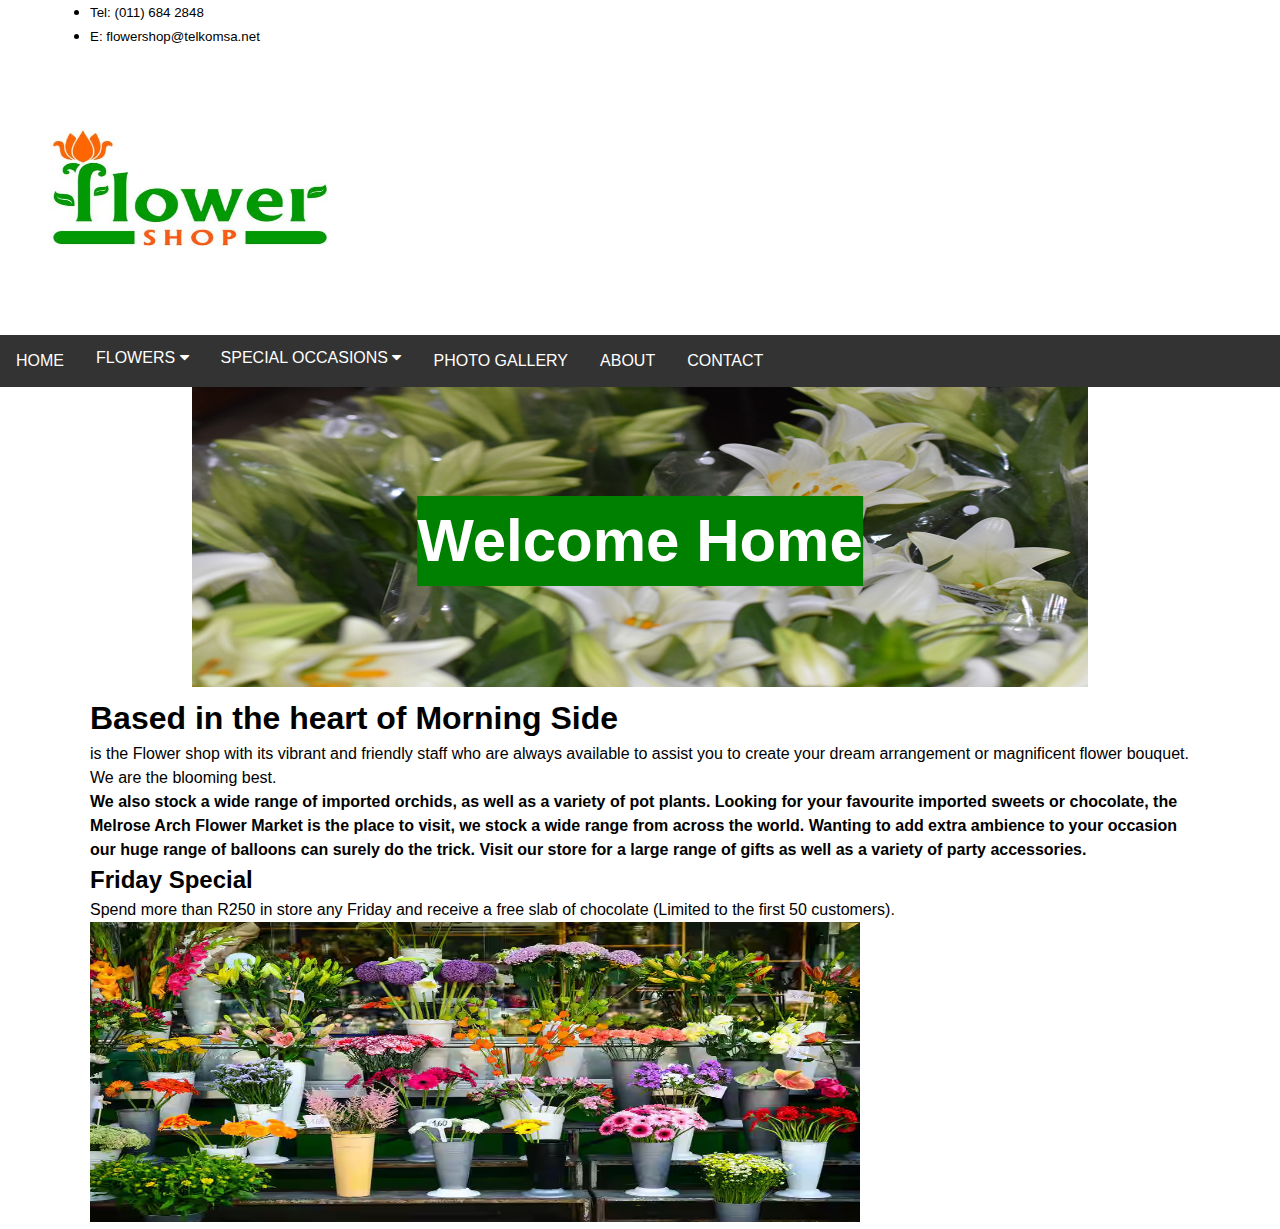
==== index.html @ 8d2763db "first commit" ====
<!DOCTYPE html>
<html lang="en">
<head>
    <meta charset="UTF-8">
    <meta name="viewport" content="width=device-width, initial-scale=1.0">

    <link rel="stylesheet" href="https://cdnjs.cloudflare.com/ajax/libs/font-awesome/4.7.0/css/font-awesome.min.css">

    <link rel="stylesheet" href="style.css">
    
    <title>Flower Shop</title>

</head>



<body>

        <div class="contactbar">
            <div class="container">
               <ul class="Contactinfo">
                    <li>
                        <small>Tel: (011) 684 2848</small>
                    </li>
                    <li>
                        <small>E: flowershop@telkomsa.net</small>
                    </li>
               </ul>

            </div>
        </div>


        <div class="logobar">
            <div class="logoContainer">

                  <img class="logo"   src="flower.jpg" alt="Flower shop logo">
            </div>
        </div>

        <!--Navigation bar menu-->
      <!--
        <nav class="backgroundContainer">

               <div class="navbarContainer">
                      <a href="#home">HOME</a>
                      <a href="#news">FLOWERS</a>
                      <a href="#contact">SPECIAL OCCASIONS</a>
                      <a href="#home">PHOTO GALLERY</a>
                      <a href="#news">ABOUT</a>
                      <a href="#contact">CONTACT</a>
               </div>
        </nav>
    -->

        <nav class="backgroundContainer">

            <div class="navbar">
                   <a href="#home">HOME</a>
                   <div class="dropdown">
                    <button class="dropbtn">FLOWERS 
                      <i class="fa fa-caret-down"></i>
                    </button>
                    <div class="dropdown-content">
                      <a href="#">Bunches</a>
                      <a href="#">Custom flowers</a>
                      <a href="#">Vase arrangements</a>
                    </div>
                  </div> 
                  <div class="dropdown">
                    <button class="dropbtn">SPECIAL OCCASIONS 
                      <i class="fa fa-caret-down"></i>
                    </button>
                    <div class="dropdown-content">
                      <a href="#">Anniversay</a>
                      <a href="#">Birthday</a>
                      <a href="#">Mothers day</a>
                      <a href="#">Valentines day</a>
                    </div>
                  </div> 
                   <a href="#home">PHOTO GALLERY</a>
                   <a href="#news">ABOUT</a>
                   <a href="#contact">CONTACT</a>
            </div>
        </nav>


        <div class="imageContainer">

            <img class="flowers"   src="fresh-flowers.jpg" alt="Flower image">
            <div class="centered">Welcome Home</div>

        </div>

        <div class="textcontainer">
            <div class="container">
                   <h1>Based in the heart of Morning Side</h1>
                   <p>is the Flower shop with its vibrant and friendly staff who are always available to assist you
                     to create your dream arrangement or magnificent flower bouquet. We are the blooming best.</p>

                    <b>We also stock a wide range of imported orchids, as well as a variety of pot plants. Looking for your favourite 
                        imported sweets or chocolate, the Melrose Arch Flower Market is the place to visit, we stock a wide range from 
                        across the world. Wanting to add extra ambience to your occasion our huge range of balloons can surely do the 
                        trick. Visit our store for a large range of gifts as well as a variety of party accessories.</b>

            </div>


        </div>

        <div class="specialContainer">

            <div class="container">
                 
                <div class="specialANDvidContainer">
                          <div>
                                     <h2>Friday Special</h2>
                                     <p>Spend more than R250 in store any Friday and receive a free 
                                        slab of chocolate (Limited to the first 50 customers).</p>
                          </div>

                          <div>
                            <!--video-->
                          </div>
                </div>
                <div>
                           <!--image-->
                           <img class="flowers"   src="flowwer.avif" alt="Flower image">
                </div>

            </div>


        </div>


</body>

</html>
---- style.css ----
*{

    box-sizing: border-box;
    margin: 0;
    padding: 0;
}

body {
    font-family: Arial, Helvetica, sans-serif;
    font-size: 16px;
    line-height: 1.5;
    color: black;
    background: white
  }

.logo
{
    height: 280px;
    width: 380px;
}

/* Container holding the image and the text */
.imageContainer {
    position: relative;
    text-align: center;
    color: white;
  }

  /* Centered text */
.centered {
    position: absolute;
    top: 50%;
    left: 50%;
    transform: translate(-50%, -50%);
    font-weight: bolder;
    font-size: 60px;
    background: green;
  }

  .flowers{
    width: 70%;
    height: 300px;
  }




 
  
  .navbar {
    overflow: hidden;
    background-color: #333;
  }
  
  .navbar a {
    float: left;
    font-size: 16px;
    color: white;
    text-align: center;
    padding: 14px 16px;
    text-decoration: none;
  }
  
  .dropdown {
    float: left;
    overflow: hidden;
  }
  
  .dropdown .dropbtn {
    font-size: 16px;  
    border: none;
    outline: none;
    color: white;
    padding: 14px 16px;
    background-color: inherit;
    font-family: inherit;
    margin: 0;
  }
  
  .navbar a:hover, .dropdown:hover .dropbtn {
    background-color: red;
  }
  
  .dropdown-content {
    display: none;
    position: absolute;
    background-color: #f9f9f9;
    min-width: 160px;
    box-shadow: 0px 8px 16px 0px rgba(0,0,0,0.2);
    z-index: 1;
  }
  
  .dropdown-content a {
    float: none;
    color: black;
    padding: 12px 16px;
    text-decoration: none;
    display: block;
    text-align: left;
  }
  
  .dropdown-content a:hover {
    background-color: #ddd;
  }
  
  .dropdown:hover .dropdown-content {
    display: block;
  }

  .container {

    max-width: 1100px;
    margin: 0 auto;
  }
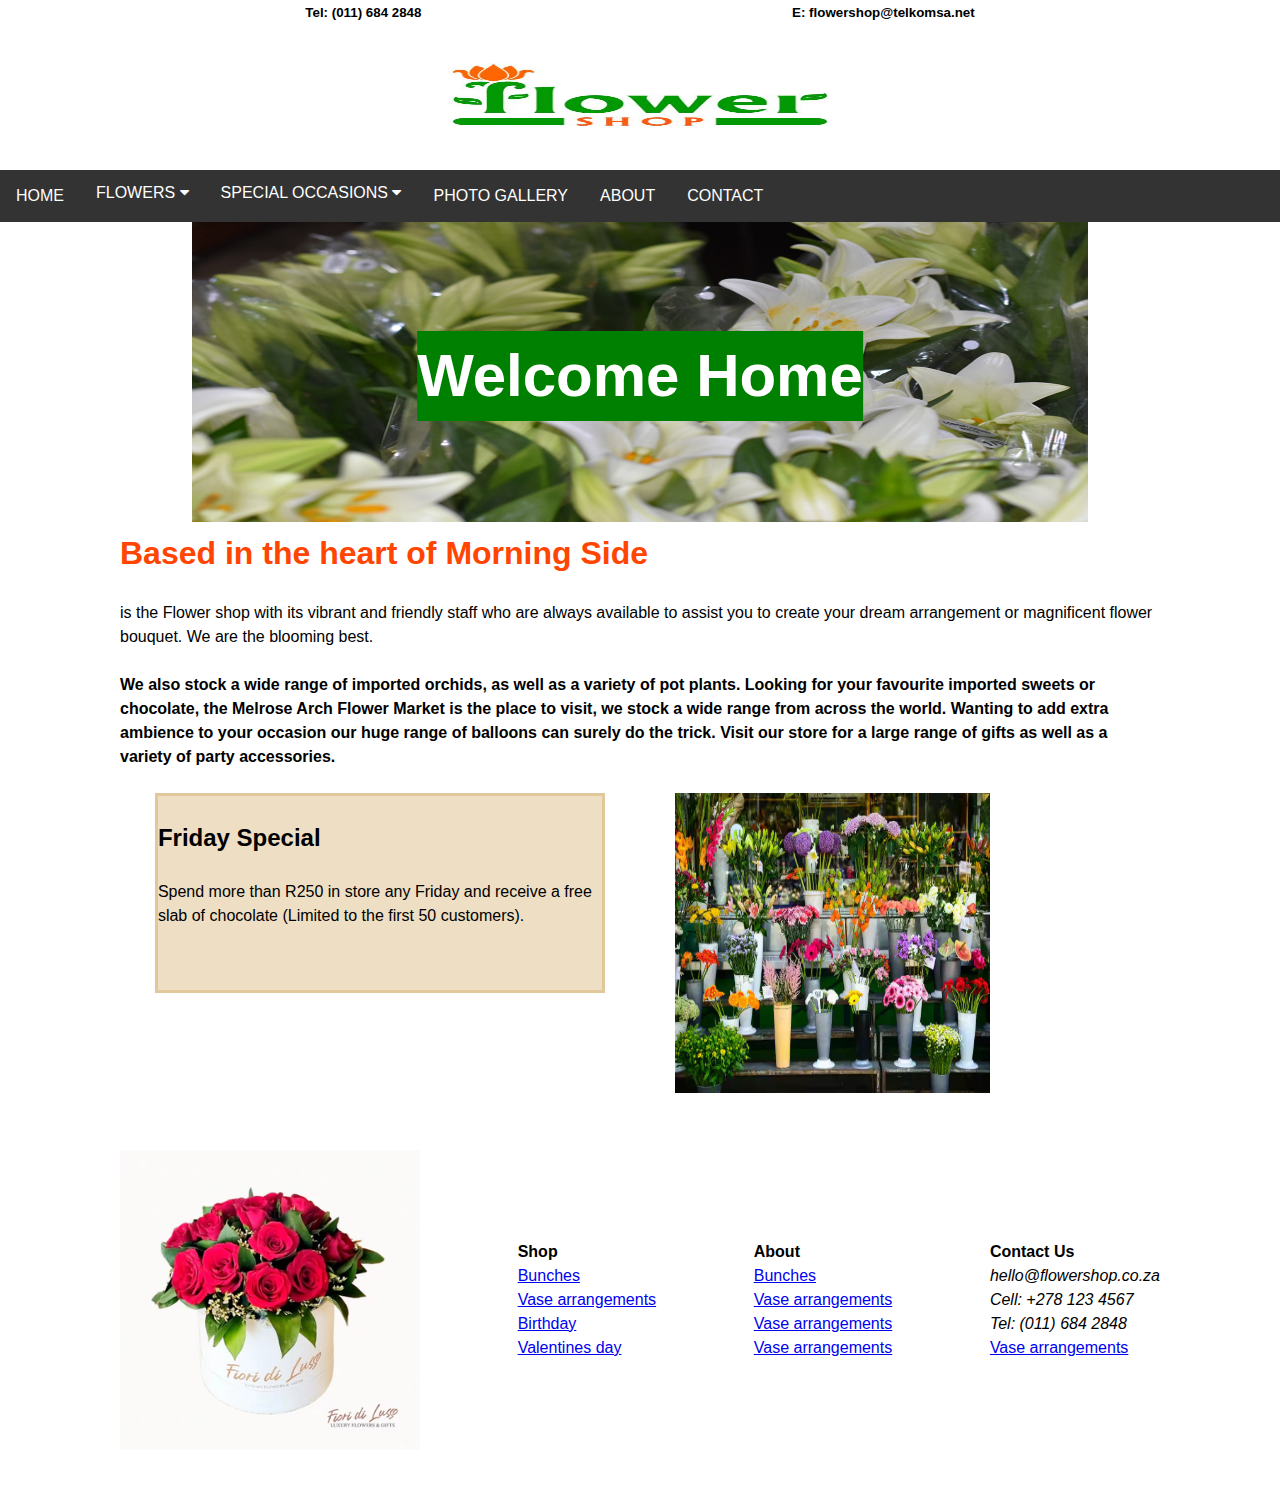
==== commit 74964123: "second commit" ====
--- a/index.html
+++ b/index.html
@@ -32,26 +32,15 @@
 
 
         <div class="logobar">
-            <div class="logoContainer">
+           
+              <div class="container">
 
-                  <img class="logo"   src="flower.jpg" alt="Flower shop logo">
-            </div>
+                    <img class="logo"   src="flower.jpg" alt="Flower shop logo">
+              </div>
+           
         </div>
 
-        <!--Navigation bar menu-->
-      <!--
-        <nav class="backgroundContainer">
-
-               <div class="navbarContainer">
-                      <a href="#home">HOME</a>
-                      <a href="#news">FLOWERS</a>
-                      <a href="#contact">SPECIAL OCCASIONS</a>
-                      <a href="#home">PHOTO GALLERY</a>
-                      <a href="#news">ABOUT</a>
-                      <a href="#contact">CONTACT</a>
-               </div>
-        </nav>
-    -->
+       
 
         <nav class="backgroundContainer">
 
@@ -62,9 +51,9 @@
                       <i class="fa fa-caret-down"></i>
                     </button>
                     <div class="dropdown-content">
-                      <a href="#">Bunches</a>
-                      <a href="#">Custom flowers</a>
-                      <a href="#">Vase arrangements</a>
+                      <a href="bunches.html">Bunches</a>
+                      <a href="custom.html">Custom flowers</a>
+                      <a href="vase.html">Vase arrangements</a>
                     </div>
                   </div> 
                   <div class="dropdown">
@@ -72,10 +61,10 @@
                       <i class="fa fa-caret-down"></i>
                     </button>
                     <div class="dropdown-content">
-                      <a href="#">Anniversay</a>
-                      <a href="#">Birthday</a>
-                      <a href="#">Mothers day</a>
-                      <a href="#">Valentines day</a>
+                      <a href="anniversary.html">Anniversary</a>
+                      <a href="birthday.html">Birthday</a>
+                      <a href="mothers day.html">Mothers day</a>
+                      <a href="valentines day.html">Valentines day</a>
                     </div>
                   </div> 
                    <a href="#home">PHOTO GALLERY</a>
@@ -94,35 +83,34 @@
 
         <div class="textcontainer">
             <div class="container">
-                   <h1>Based in the heart of Morning Side</h1>
+                   <h1 style="color: orangered;">Based in the heart of Morning Side</h1>
+                   <br>
                    <p>is the Flower shop with its vibrant and friendly staff who are always available to assist you
                      to create your dream arrangement or magnificent flower bouquet. We are the blooming best.</p>
-
+                    <br>
                     <b>We also stock a wide range of imported orchids, as well as a variety of pot plants. Looking for your favourite 
                         imported sweets or chocolate, the Melrose Arch Flower Market is the place to visit, we stock a wide range from 
                         across the world. Wanting to add extra ambience to your occasion our huge range of balloons can surely do the 
                         trick. Visit our store for a large range of gifts as well as a variety of party accessories.</b>
-
+          
             </div>
-
+<br>
 
         </div>
 
-        <div class="specialContainer">
+        
 
             <div class="container">
                  
-                <div class="specialANDvidContainer">
-                          <div>
+                <div class="Parentcontainer">
+                          <div style="width: 450px; border-style: solid; border-color: rgb(224, 200, 155);background-color: rgb(238, 222, 195); height: 200px;" >
+                            <br>
                                      <h2>Friday Special</h2>
+                                     <br>
                                      <p>Spend more than R250 in store any Friday and receive a free 
                                         slab of chocolate (Limited to the first 50 customers).</p>
                           </div>
 
-                          <div>
-                            <!--video-->
-                          </div>
-                </div>
                 <div>
                            <!--image-->
                            <img class="flowers"   src="flowwer.avif" alt="Flower image">
@@ -131,7 +119,42 @@
             </div>
 
 
-        </div>
+      
+     <footer class="footer">
+
+         <div class="footerContainer">
+
+              <img src="footerflower.webp" alt="flower image" style="height: 300px; width: 300px;">
+
+              <div class="foot">
+                <b>Shop</b>
+                <a href="bunches.html">Bunches</a>
+                <a href="bunches.html">Vase arrangements</a>
+                <a href="bunches.html">Birthday</a>
+                <a href="bunches.html">Valentines day</a>
+
+              </div>
+
+              <div class="foot">
+                <b>About</b>
+                <a href="bunches.html">Bunches</a>
+                <a href="bunches.html">Vase arrangements</a>
+                <a href="bunches.html">Vase arrangements</a>
+                <a href="bunches.html">Vase arrangements</a>
+              </div>
+
+              <div class="foot">
+                <b>Contact Us</b>
+                <i>hello@flowershop.co.za</i>
+                <i>Cell: +278 123 4567</i>
+                <i>Tel: (011) 684 2848</i>
+                <a href="bunches.html">Vase arrangements</a>
+
+              </div>
+
+         </div>
+
+    </footer>       
 
 
 </body>
--- a/style.css
+++ b/style.css
@@ -19,6 +19,7 @@
 {
     height: 280px;
     width: 380px;
+    
 }
 
 /* Container holding the image and the text */
@@ -113,4 +114,68 @@
 
     max-width: 1100px;
     margin: 0 auto;
+    padding: 0 30px;
+  }
+
+  .Contactinfo
+  {
+     background: white;
+     color: black;
+     height: 60px;
+
+     list-style-type: none;
+     display: flex;
+
+     font-weight: bold;
+     
+     justify-content:space-around
+  }
+
+  .Parentcontainer
+  {
+    display: flex;
+    justify-content:space-around
+    
+  }
+
+
+
+  .logo {
+    display: block;
+    margin-left: auto;
+    margin-right: auto;
+    width: 50%;
+    height: 150px;
+  }
+
+  .contactbar
+  {
+    height: 20px;
+  }
+
+  .flowersss
+  {
+    width: 200px;
+    height: 180px;
+  }
+
+  .flexContainerOne
+  {
+    display: flex;
+    justify-content:space-evenly;
+  }
+
+  .footerContainer
+  {
+    display: flex;
+    justify-content:space-between;
+    align-items: center;
+    height: 400px;
+  }
+
+  .foot
+  {
+      display: flex;
+      flex-direction: column;
+
   }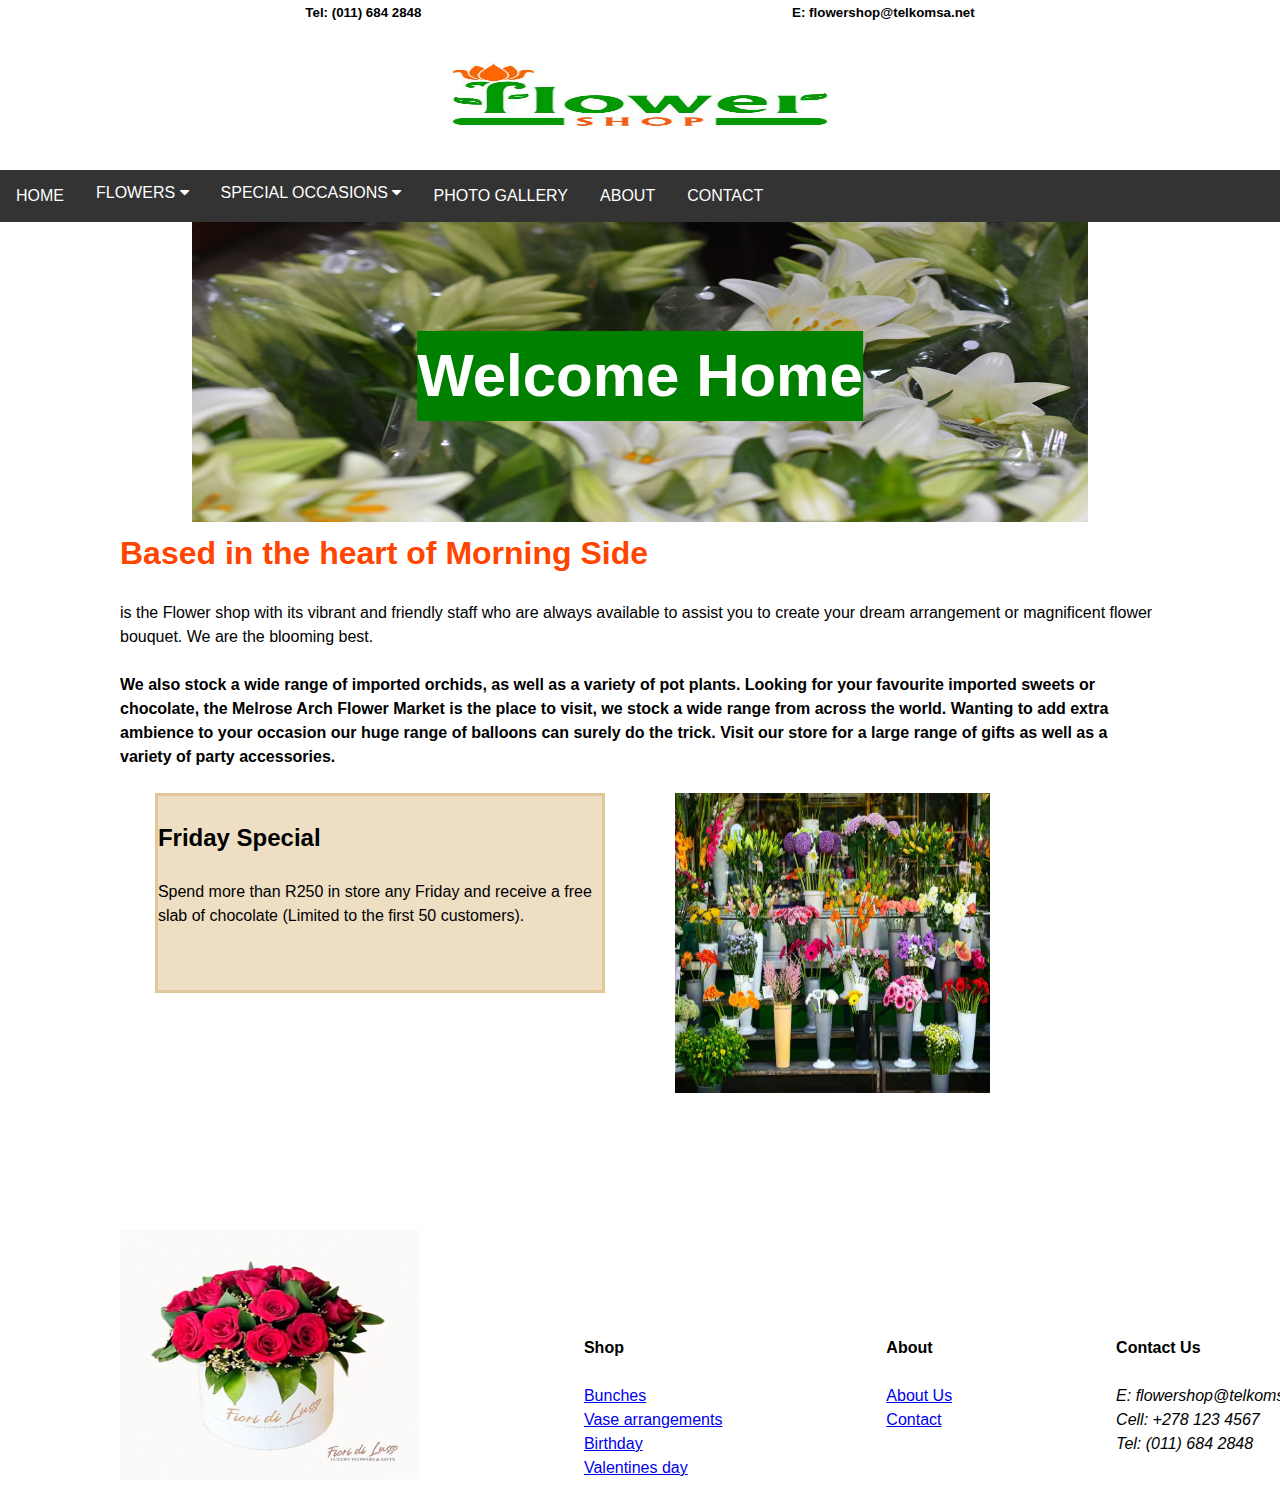
==== commit b7332ed8: "Commit number 3" ====
--- a/index.html
+++ b/index.html
@@ -68,8 +68,8 @@
                     </div>
                   </div> 
                    <a href="#home">PHOTO GALLERY</a>
-                   <a href="#news">ABOUT</a>
-                   <a href="#contact">CONTACT</a>
+                   <a href="about.html">ABOUT</a>
+                   <a href="contact.html">CONTACT</a>
             </div>
         </nav>
 
@@ -124,31 +124,34 @@
 
          <div class="footerContainer">
 
-              <img src="footerflower.webp" alt="flower image" style="height: 300px; width: 300px;">
+              <img src="footerflower.webp" alt="flower image" style="height: 250px; width: 300px;">
 
               <div class="foot">
                 <b>Shop</b>
+                <br>
                 <a href="bunches.html">Bunches</a>
-                <a href="bunches.html">Vase arrangements</a>
-                <a href="bunches.html">Birthday</a>
-                <a href="bunches.html">Valentines day</a>
+                <a href="vase.html">Vase arrangements</a>
+                <a href="birthday.html">Birthday</a>
+                <a href="valentines day.html">Valentines day</a>
 
               </div>
 
               <div class="foot">
                 <b>About</b>
-                <a href="bunches.html">Bunches</a>
-                <a href="bunches.html">Vase arrangements</a>
-                <a href="bunches.html">Vase arrangements</a>
-                <a href="bunches.html">Vase arrangements</a>
+                <br>
+                <a href="about.html">About Us</a>
+                <a href="contact.html">Contact</a>
+                <br>
+                <br>
               </div>
 
               <div class="foot">
                 <b>Contact Us</b>
-                <i>hello@flowershop.co.za</i>
+                <br>
+                <i>E: flowershop@telkomsa.net</i>
                 <i>Cell: +278 123 4567</i>
                 <i>Tel: (011) 684 2848</i>
-                <a href="bunches.html">Vase arrangements</a>
+                <br>
 
               </div>
 
--- a/style.css
+++ b/style.css
@@ -1,181 +1,198 @@
-
-
 *{
 
-    box-sizing: border-box;
-    margin: 0;
-    padding: 0;
+  box-sizing: border-box;
+  margin: 0;
+  padding: 0;
 }
 
 body {
-    font-family: Arial, Helvetica, sans-serif;
-    font-size: 16px;
-    line-height: 1.5;
-    color: black;
-    background: white
-  }
+  font-family: Arial, Helvetica, sans-serif;
+  font-size: 16px;
+  line-height: 1.5;
+  color: black;
+  background: white
+}
 
 .logo
 {
-    height: 280px;
-    width: 380px;
-    
+  height: 280px;
+  width: 380px;
+  
 }
 
 /* Container holding the image and the text */
 .imageContainer {
-    position: relative;
-    text-align: center;
-    color: white;
-  }
+  position: relative;
+  text-align: center;
+  color: white;
+}
 
-  /* Centered text */
+/* Centered text */
 .centered {
-    position: absolute;
-    top: 50%;
-    left: 50%;
-    transform: translate(-50%, -50%);
-    font-weight: bolder;
-    font-size: 60px;
-    background: green;
-  }
+  position: absolute;
+  top: 50%;
+  left: 50%;
+  transform: translate(-50%, -50%);
+  font-weight: bolder;
+  font-size: 60px;
+  background: green;
+}
 
-  .flowers{
-    width: 70%;
-    height: 300px;
-  }
+.flowers{
+  width: 70%;
+  height: 300px;
+}
 
 
 
 
- 
+
+
+.navbar {
+  overflow: hidden;
+  background-color: #333;
+}
+
+.navbar a {
+  float: left;
+  font-size: 16px;
+  color: white;
+  text-align: center;
+  padding: 14px 16px;
+  text-decoration: none;
+}
+
+.dropdown {
+  float: left;
+  overflow: hidden;
+}
+
+.dropdown .dropbtn {
+  font-size: 16px;  
+  border: none;
+  outline: none;
+  color: white;
+  padding: 14px 16px;
+  background-color: inherit;
+  font-family: inherit;
+  margin: 0;
+}
+
+.navbar a:hover, .dropdown:hover .dropbtn {
+  background-color: red;
+}
+
+.dropdown-content {
+  display: none;
+  position: absolute;
+  background-color: #f9f9f9;
+  min-width: 160px;
+  box-shadow: 0px 8px 16px 0px rgba(0,0,0,0.2);
+  z-index: 1;
+}
+
+.dropdown-content a {
+  float: none;
+  color: black;
+  padding: 12px 16px;
+  text-decoration: none;
+  display: block;
+  text-align: left;
+}
+
+.dropdown-content a:hover {
+  background-color: #ddd;
+}
+
+.dropdown:hover .dropdown-content {
+  display: block;
+}
+
+.container {
+
+  max-width: 1100px;
+  margin: 0 auto;
+  padding: 0 30px;
+}
+
+.Contactinfo
+{
+   background: white;
+   color: black;
+   height: 60px;
+
+   list-style-type: none;
+   display: flex;
+
+   font-weight: bold;
+   
+   justify-content:space-around
+}
+
+.Parentcontainer
+{
+  display: flex;
+  justify-content:space-around
   
-  .navbar {
-    overflow: hidden;
-    background-color: #333;
-  }
-  
-  .navbar a {
-    float: left;
-    font-size: 16px;
-    color: white;
-    text-align: center;
-    padding: 14px 16px;
-    text-decoration: none;
-  }
-  
-  .dropdown {
-    float: left;
-    overflow: hidden;
-  }
-  
-  .dropdown .dropbtn {
-    font-size: 16px;  
-    border: none;
-    outline: none;
-    color: white;
-    padding: 14px 16px;
-    background-color: inherit;
-    font-family: inherit;
-    margin: 0;
-  }
-  
-  .navbar a:hover, .dropdown:hover .dropbtn {
-    background-color: red;
-  }
-  
-  .dropdown-content {
-    display: none;
-    position: absolute;
-    background-color: #f9f9f9;
-    min-width: 160px;
-    box-shadow: 0px 8px 16px 0px rgba(0,0,0,0.2);
-    z-index: 1;
-  }
-  
-  .dropdown-content a {
-    float: none;
-    color: black;
-    padding: 12px 16px;
-    text-decoration: none;
-    display: block;
-    text-align: left;
-  }
-  
-  .dropdown-content a:hover {
-    background-color: #ddd;
-  }
-  
-  .dropdown:hover .dropdown-content {
-    display: block;
-  }
-
-  .container {
-
-    max-width: 1100px;
-    margin: 0 auto;
-    padding: 0 30px;
-  }
-
-  .Contactinfo
-  {
-     background: white;
-     color: black;
-     height: 60px;
-
-     list-style-type: none;
-     display: flex;
-
-     font-weight: bold;
-     
-     justify-content:space-around
-  }
-
-  .Parentcontainer
-  {
-    display: flex;
-    justify-content:space-around
-    
-  }
+}
 
 
 
-  .logo {
-    display: block;
-    margin-left: auto;
-    margin-right: auto;
-    width: 50%;
-    height: 150px;
-  }
+.logo {
+  display: block;
+  margin-left: auto;
+  margin-right: auto;
+  width: 50%;
+  height: 150px;
+}
 
-  .contactbar
-  {
-    height: 20px;
-  }
+.contactbar
+{
+  height: 20px;
+}
 
-  .flowersss
-  {
-    width: 200px;
-    height: 180px;
-  }
+.flowersss
+{
+  width: 200px;
+  height: 180px;
+}
 
-  .flexContainerOne
-  {
+.flexContainerOne
+{
+  display: flex;
+  justify-content:space-evenly;
+}
+
+.footerContainer
+{
+  display: flex;
+  justify-content:space-between;
+  align-items:end;
+  height: 400px;
+  width: 1200px;
+  padding-bottom: 20px;
+  
+}
+
+.foot
+{
     display: flex;
-    justify-content:space-evenly;
-  }
+    flex-direction: column;
 
-  .footerContainer
-  {
-    display: flex;
-    justify-content:space-between;
-    align-items: center;
-    height: 400px;
-  }
-
-  .foot
-  {
-      display: flex;
-      flex-direction: column;
-
-  }+}
+=======
+.box {
+width: 200px;
+height: 20px;
+border: 1px solid black;
+padding: 10px;
+margin: 20px;
+}
+.box2 {
+width: 200px;
+height: 100px;
+border: 1px solid black;
+padding: 10px;
+margin: 20px;
+}
+>>>>>>> 062db97febc96e71f1fc36bf9cb06b122ccfdc29
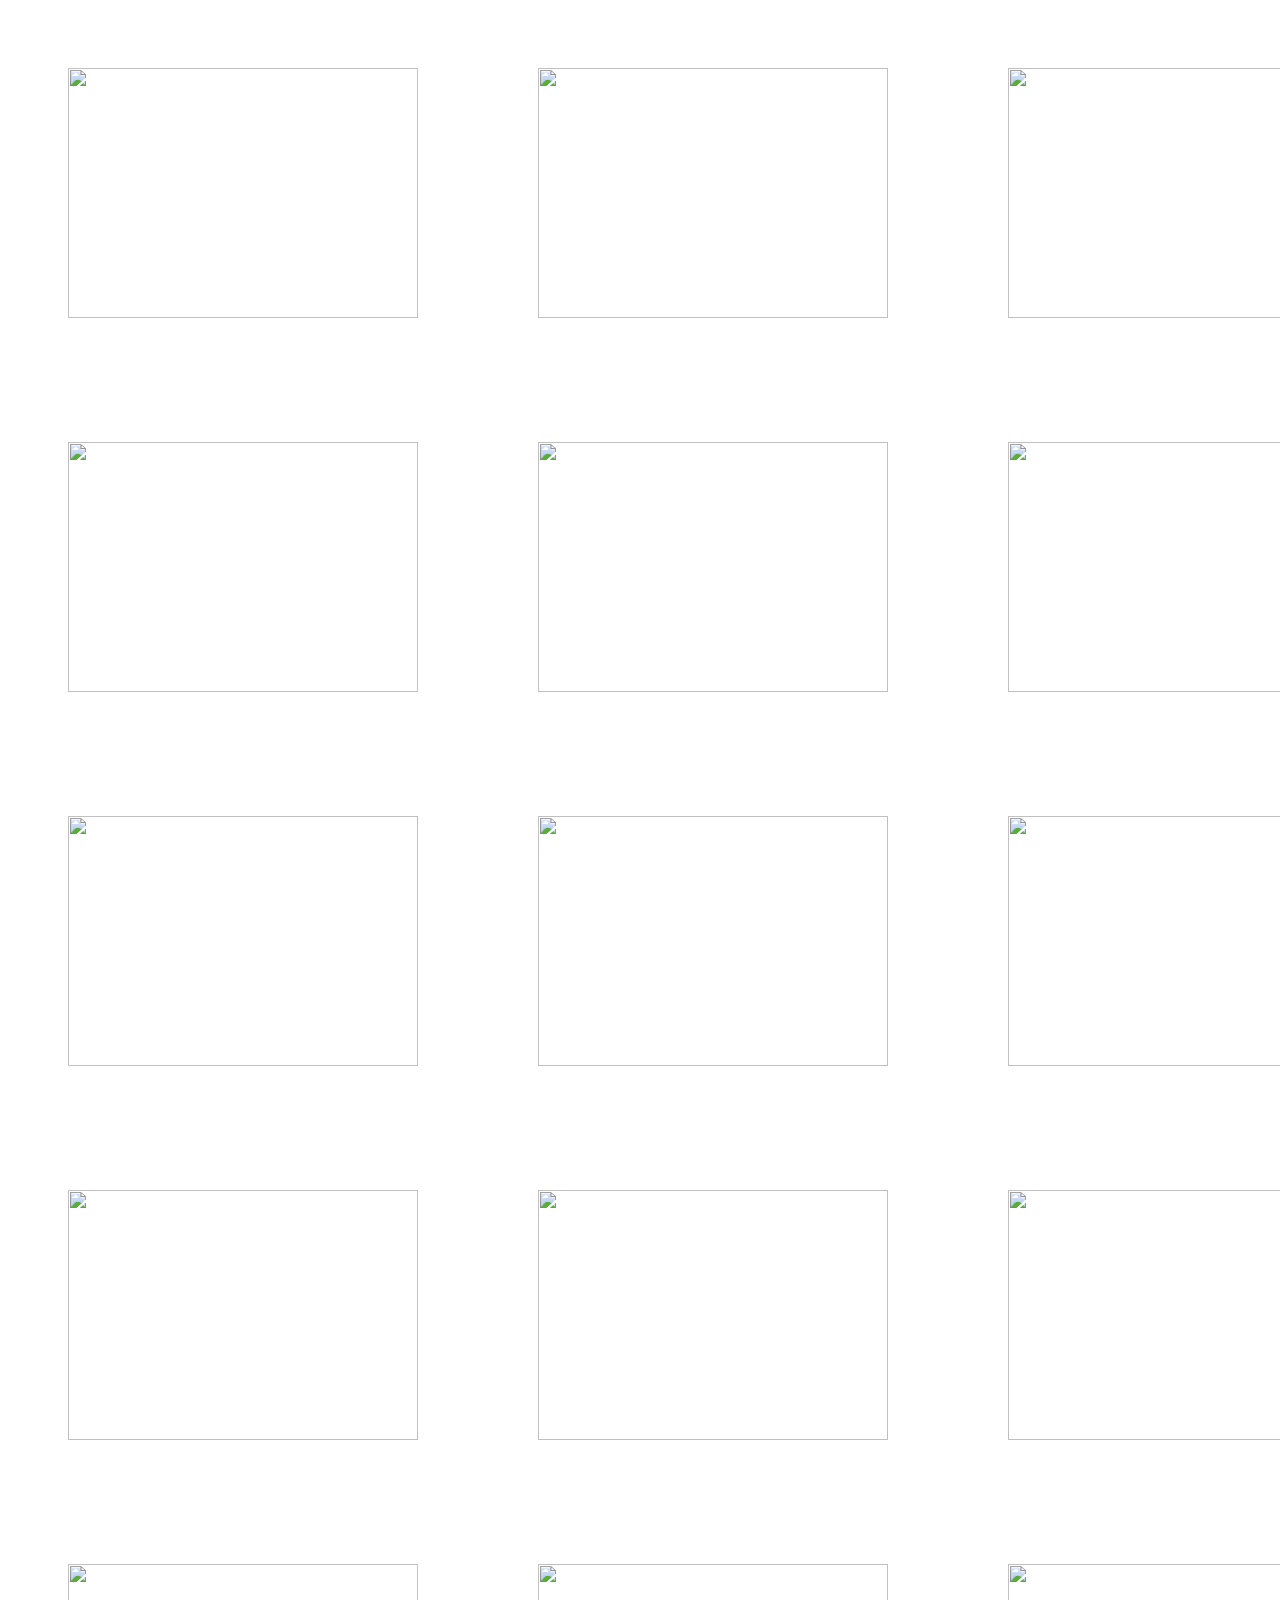
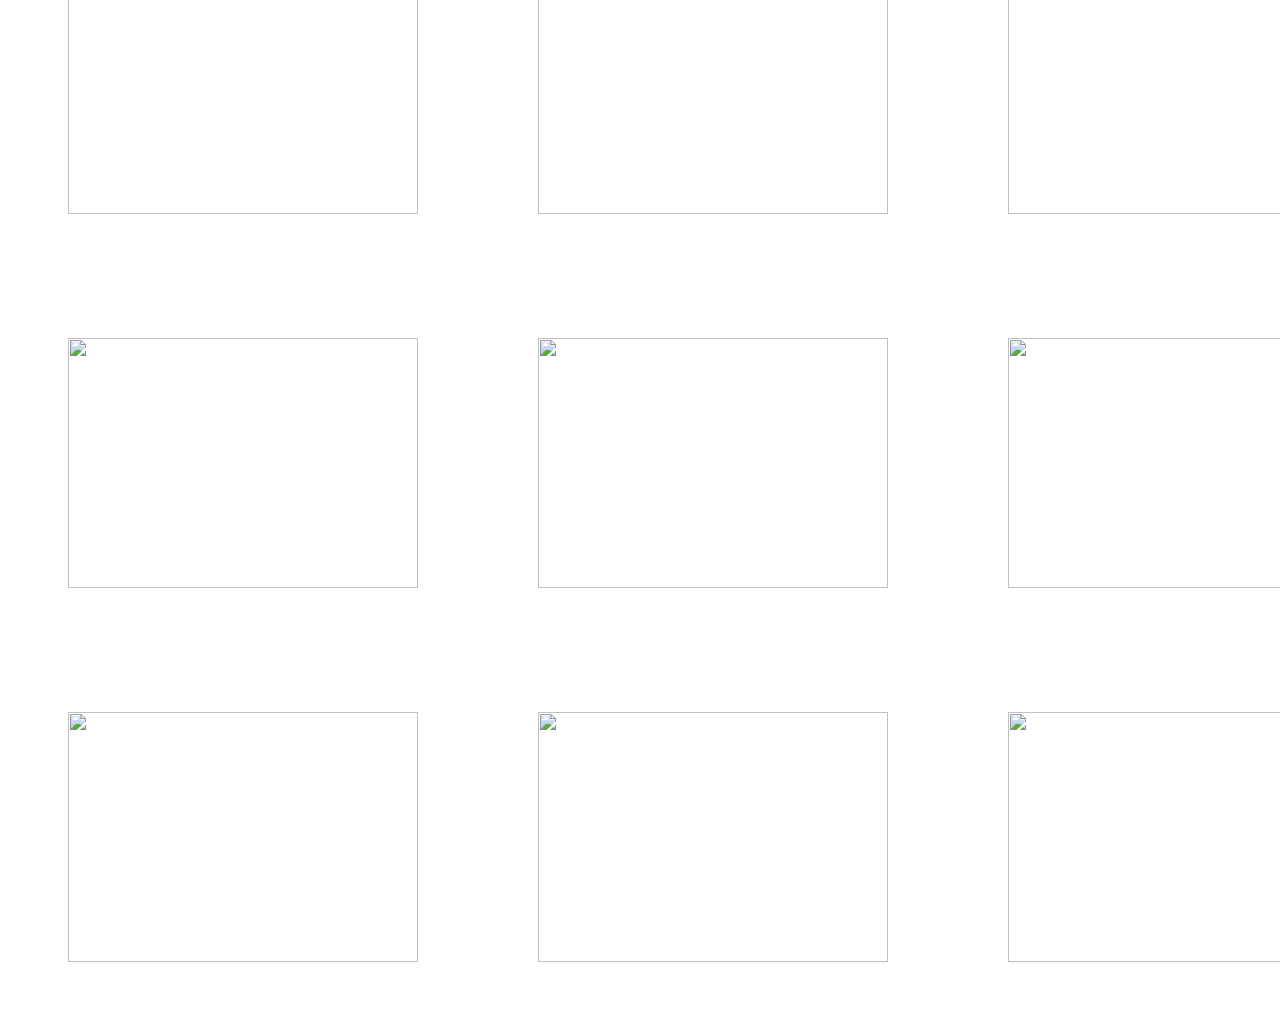
==== commit 18371bc7: "Add files via upload" ====
--- a/index.html
+++ b/index.html
@@ -1,165 +1,105 @@
-<!DOCTYPE html>
-<html lang="en">
-<head>
-    <meta charset="UTF-8">
-    <meta name="viewport" content="width=device-width, initial-scale=1.0">
-
-    <link rel="stylesheet" href="https://cdnjs.cloudflare.com/ajax/libs/font-awesome/4.7.0/css/font-awesome.min.css">
-
-    <link rel="stylesheet" href="style.css">
-    
-    <title>Flower Shop</title>
-
-</head>
-
-
-
-<body>
-
-        <div class="contactbar">
-            <div class="container">
-               <ul class="Contactinfo">
-                    <li>
-                        <small>Tel: (011) 684 2848</small>
-                    </li>
-                    <li>
-                        <small>E: flowershop@telkomsa.net</small>
-                    </li>
-               </ul>
-
-            </div>
-        </div>
-
-
-        <div class="logobar">
-           
-              <div class="container">
-
-                    <img class="logo"   src="flower.jpg" alt="Flower shop logo">
-              </div>
-           
-        </div>
-
-       
-
-        <nav class="backgroundContainer">
-
-            <div class="navbar">
-                   <a href="#home">HOME</a>
-                   <div class="dropdown">
-                    <button class="dropbtn">FLOWERS 
-                      <i class="fa fa-caret-down"></i>
-                    </button>
-                    <div class="dropdown-content">
-                      <a href="bunches.html">Bunches</a>
-                      <a href="custom.html">Custom flowers</a>
-                      <a href="vase.html">Vase arrangements</a>
-                    </div>
-                  </div> 
-                  <div class="dropdown">
-                    <button class="dropbtn">SPECIAL OCCASIONS 
-                      <i class="fa fa-caret-down"></i>
-                    </button>
-                    <div class="dropdown-content">
-                      <a href="anniversary.html">Anniversary</a>
-                      <a href="birthday.html">Birthday</a>
-                      <a href="mothers day.html">Mothers day</a>
-                      <a href="valentines day.html">Valentines day</a>
-                    </div>
-                  </div> 
-                   <a href="#home">PHOTO GALLERY</a>
-                   <a href="about.html">ABOUT</a>
-                   <a href="contact.html">CONTACT</a>
-            </div>
-        </nav>
-
-
-        <div class="imageContainer">
-
-            <img class="flowers"   src="fresh-flowers.jpg" alt="Flower image">
-            <div class="centered">Welcome Home</div>
-
-        </div>
-
-        <div class="textcontainer">
-            <div class="container">
-                   <h1 style="color: orangered;">Based in the heart of Morning Side</h1>
-                   <br>
-                   <p>is the Flower shop with its vibrant and friendly staff who are always available to assist you
-                     to create your dream arrangement or magnificent flower bouquet. We are the blooming best.</p>
-                    <br>
-                    <b>We also stock a wide range of imported orchids, as well as a variety of pot plants. Looking for your favourite 
-                        imported sweets or chocolate, the Melrose Arch Flower Market is the place to visit, we stock a wide range from 
-                        across the world. Wanting to add extra ambience to your occasion our huge range of balloons can surely do the 
-                        trick. Visit our store for a large range of gifts as well as a variety of party accessories.</b>
-          
-            </div>
-<br>
-
-        </div>
-
-        
-
-            <div class="container">
-                 
-                <div class="Parentcontainer">
-                          <div style="width: 450px; border-style: solid; border-color: rgb(224, 200, 155);background-color: rgb(238, 222, 195); height: 200px;" >
-                            <br>
-                                     <h2>Friday Special</h2>
-                                     <br>
-                                     <p>Spend more than R250 in store any Friday and receive a free 
-                                        slab of chocolate (Limited to the first 50 customers).</p>
-                          </div>
-
-                <div>
-                           <!--image-->
-                           <img class="flowers"   src="flowwer.avif" alt="Flower image">
-                </div>
-
-            </div>
-
-
-      
-     <footer class="footer">
-
-         <div class="footerContainer">
-
-              <img src="footerflower.webp" alt="flower image" style="height: 250px; width: 300px;">
-
-              <div class="foot">
-                <b>Shop</b>
-                <br>
-                <a href="bunches.html">Bunches</a>
-                <a href="vase.html">Vase arrangements</a>
-                <a href="birthday.html">Birthday</a>
-                <a href="valentines day.html">Valentines day</a>
-
-              </div>
-
-              <div class="foot">
-                <b>About</b>
-                <br>
-                <a href="about.html">About Us</a>
-                <a href="contact.html">Contact</a>
-                <br>
-                <br>
-              </div>
-
-              <div class="foot">
-                <b>Contact Us</b>
-                <br>
-                <i>E: flowershop@telkomsa.net</i>
-                <i>Cell: +278 123 4567</i>
-                <i>Tel: (011) 684 2848</i>
-                <br>
-
-              </div>
-
-         </div>
-
-    </footer>       
-
-
-</body>
-
-</html>+<!DOCTYPE html>
+<html lang="en">
+  <head>
+    <meta charset="UTF-8" />
+    <meta name="viewport" content="width=device-width, initial-scale=1.0" />
+  
+    <title>Photo gallery</title>
+    <link rel="stylesheet" href="style.css" />
+  </head>
+
+  <body>
+    <section id="first-line">
+      <div class="row">
+        <div class="column">
+          <img src="./Images/gal1.jpg" class="img"/>
+        </div>
+        <div class="column">
+          <img src="./Images/gal2.jpg" class="img"/>
+        </div>
+        <div class="column">
+          <img src="./Images/gal3.jpg" class="img" />
+        </div>
+      </div>
+    </section>
+
+    <section id="second-line">
+      <div class="row">
+        <div class="column">
+          <img src="./Images/gal5.jpg" class="img"/>
+        </div>
+        <div class="column">
+          <img src="./Images/gal6.jpg" class="img" />
+        </div>
+        <div class="column">
+          <img src="./Images/gal7.jpg" class="img" />
+        </div>
+      </div>
+    </section>
+
+    <section id="third-line"></section>
+    <div class="row">
+      <div class="column">
+        <img src="./Images/gal8.jpg"  class="img"/>
+      </div>
+      <div class="column">
+        <img src="./Images/gal9.jpg" class="img"/>
+      </div>
+      <div class="column">
+        <img src="./Images/gall1.jpg" class="img"/>
+      </div>
+    </div>
+
+    <section id="fourth-line"></section>
+    <div class="row">
+      <div class="column">
+        <img src="./Images/gall2.jpg"  class="img"/>
+      </div>
+      <div class="column">
+        <img src="./Images/gall3.jpg" class="img"/>
+      </div>
+      <div class="column">
+        <img src="./Images/gall4.jpg" class="img"/>
+      </div>
+    </div>
+
+    <section id="fifth-line"></section>
+    <div class="row">
+      <div class="column">
+        <img src="./Images/gall5.jpg"  class="img"/>
+      </div>
+      <div class="column">
+        <img src="./Images/gall6.jpg" class="img"/>
+      </div>
+      <div class="column">
+        <img src="./Images/gall7.jpg" class="img"/>
+      </div>
+    </div>
+
+    <section id="sixth-line"></section>
+    <div class="row">
+      <div class="column">
+        <img src="./Images/gall8.jpg"  class="img"/>
+      </div>
+      <div class="column">
+        <img src="./Images/gall9.jpg" class="img"/>
+      </div>
+      <div class="column">
+        <img src="./Images/gall10.jpg" class="img"/>
+      </div>
+    </div>
+
+    <section id="seventh-line"></section>
+    <div class="row">
+      <div class="column">
+        <img src="./Images/gall11.jpg"  class="img"/>
+      </div>
+      <div class="column">
+        <img src="./Images/gall12.jpg" class="img"/>
+      </div>
+      <div class="column">
+        <img src="./Images/gall13.jpg" class="img"/>
+      </div>
+    </div>
+  </body>
+</html>
--- a/style.css
+++ b/style.css
@@ -1,198 +1,20 @@
-*{
-
-  box-sizing: border-box;
-  margin: 0;
-  padding: 0;
-}
-
-body {
-  font-family: Arial, Helvetica, sans-serif;
-  font-size: 16px;
-  line-height: 1.5;
-  color: black;
-  background: white
-}
-
-.logo
-{
-  height: 280px;
-  width: 380px;
-  
-}
-
-/* Container holding the image and the text */
-.imageContainer {
-  position: relative;
-  text-align: center;
-  color: white;
-}
-
-/* Centered text */
-.centered {
-  position: absolute;
-  top: 50%;
-  left: 50%;
-  transform: translate(-50%, -50%);
-  font-weight: bolder;
-  font-size: 60px;
-  background: green;
-}
-
-.flowers{
-  width: 70%;
-  height: 300px;
-}
-
-
-
-
-
-
-.navbar {
-  overflow: hidden;
-  background-color: #333;
-}
-
-.navbar a {
-  float: left;
-  font-size: 16px;
-  color: white;
-  text-align: center;
-  padding: 14px 16px;
-  text-decoration: none;
-}
-
-.dropdown {
-  float: left;
-  overflow: hidden;
-}
-
-.dropdown .dropbtn {
-  font-size: 16px;  
-  border: none;
-  outline: none;
-  color: white;
-  padding: 14px 16px;
-  background-color: inherit;
-  font-family: inherit;
-  margin: 0;
-}
-
-.navbar a:hover, .dropdown:hover .dropbtn {
-  background-color: red;
-}
-
-.dropdown-content {
-  display: none;
-  position: absolute;
-  background-color: #f9f9f9;
-  min-width: 160px;
-  box-shadow: 0px 8px 16px 0px rgba(0,0,0,0.2);
-  z-index: 1;
-}
-
-.dropdown-content a {
-  float: none;
-  color: black;
-  padding: 12px 16px;
-  text-decoration: none;
-  display: block;
-  text-align: left;
-}
-
-.dropdown-content a:hover {
-  background-color: #ddd;
-}
-
-.dropdown:hover .dropdown-content {
-  display: block;
-}
-
-.container {
-
-  max-width: 1100px;
-  margin: 0 auto;
-  padding: 0 30px;
-}
-
-.Contactinfo
-{
-   background: white;
-   color: black;
-   height: 60px;
-
-   list-style-type: none;
-   display: flex;
-
-   font-weight: bold;
-   
-   justify-content:space-around
-}
-
-.Parentcontainer
-{
-  display: flex;
-  justify-content:space-around
-  
-}
-
-
-
-.logo {
-  display: block;
-  margin-left: auto;
-  margin-right: auto;
-  width: 50%;
-  height: 150px;
-}
-
-.contactbar
-{
-  height: 20px;
-}
-
-.flowersss
-{
-  width: 200px;
-  height: 180px;
-}
-
-.flexContainerOne
-{
-  display: flex;
-  justify-content:space-evenly;
-}
-
-.footerContainer
-{
-  display: flex;
-  justify-content:space-between;
-  align-items:end;
-  height: 400px;
-  width: 1200px;
-  padding-bottom: 20px;
-  
-}
-
-.foot
-{
-    display: flex;
-    flex-direction: column;
-
-}
-=======
-.box {
-width: 200px;
-height: 20px;
-border: 1px solid black;
-padding: 10px;
-margin: 20px;
-}
-.box2 {
-width: 200px;
-height: 100px;
-border: 1px solid black;
-padding: 10px;
-margin: 20px;
-}
->>>>>>> 062db97febc96e71f1fc36bf9cb06b122ccfdc29
+* {
+ box-sizing: border-box;
+} 
+.column {
+ flex: 33.33%;
+ padding: 10px;
+ align-content: center;
+ margin: 50px;
+}
+.img {
+ width: 350px;
+ height: 250px;
+ padding: 0%;
+}
+.row {
+ margin:auto;
+ padding: 0px;
+ display:flex;
+}
+
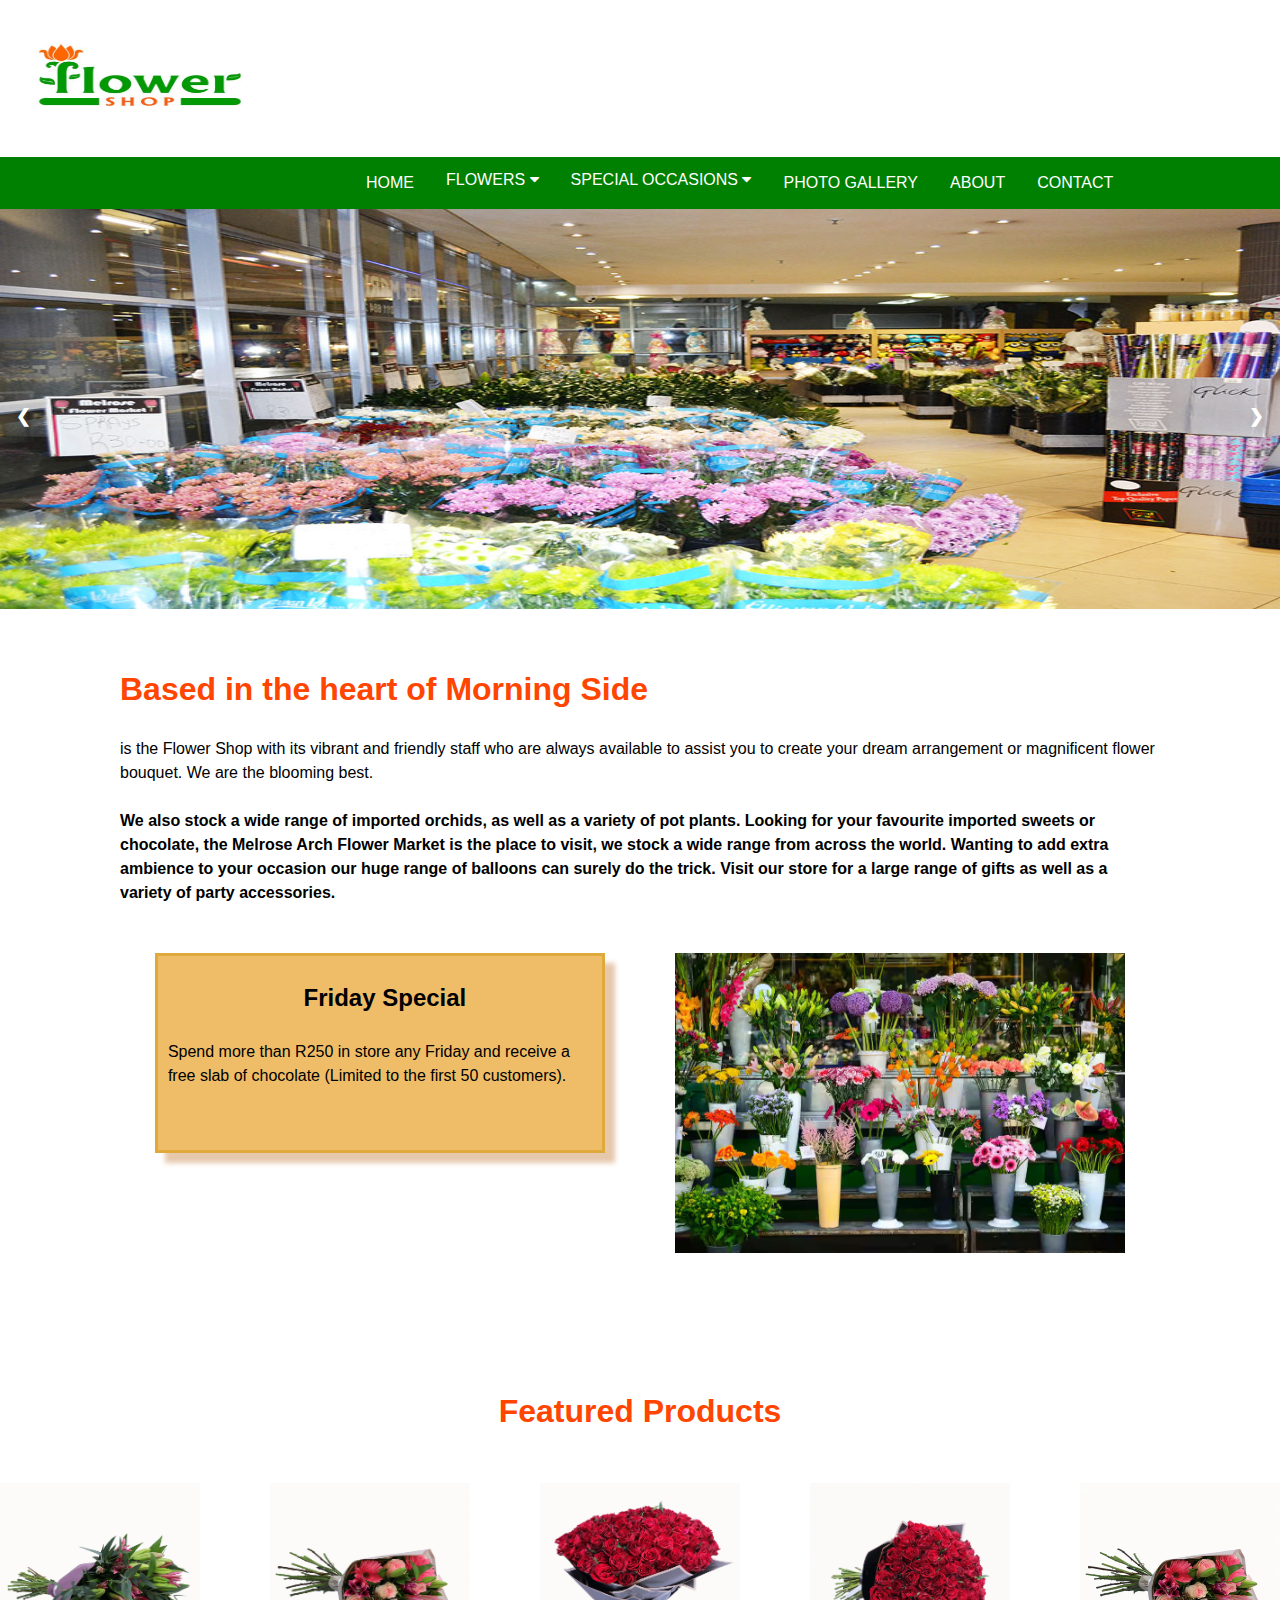
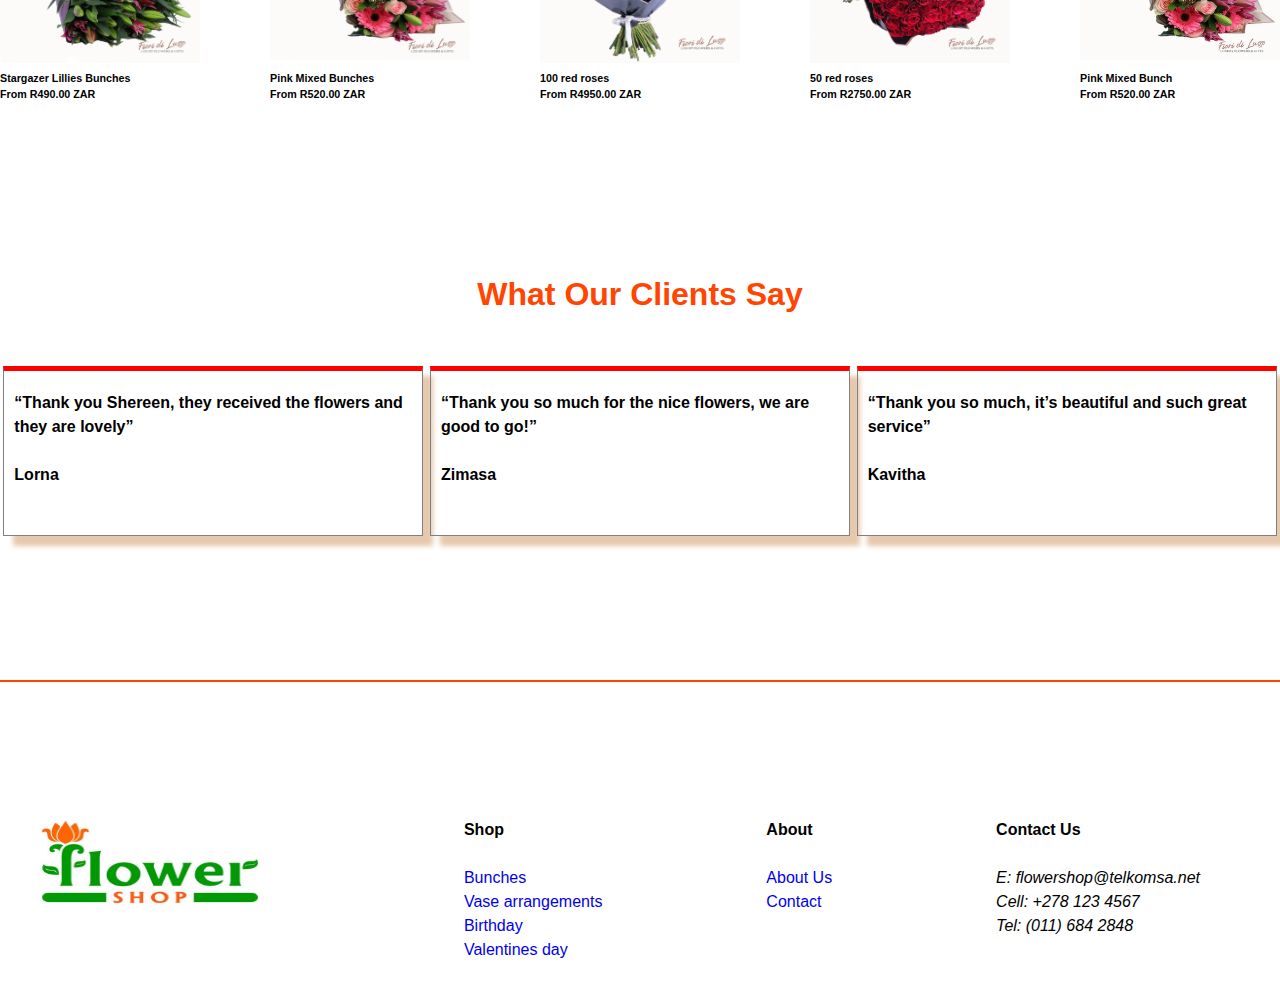
==== commit ea43d4aa: "Updated flower website" ====
--- a/index.html
+++ b/index.html
@@ -1,105 +1,510 @@
-<!DOCTYPE html>
-<html lang="en">
-  <head>
-    <meta charset="UTF-8" />
-    <meta name="viewport" content="width=device-width, initial-scale=1.0" />
-  
-    <title>Photo gallery</title>
-    <link rel="stylesheet" href="style.css" />
-  </head>
-
-  <body>
-    <section id="first-line">
-      <div class="row">
-        <div class="column">
-          <img src="./Images/gal1.jpg" class="img"/>
-        </div>
-        <div class="column">
-          <img src="./Images/gal2.jpg" class="img"/>
-        </div>
-        <div class="column">
-          <img src="./Images/gal3.jpg" class="img" />
-        </div>
-      </div>
-    </section>
-
-    <section id="second-line">
-      <div class="row">
-        <div class="column">
-          <img src="./Images/gal5.jpg" class="img"/>
-        </div>
-        <div class="column">
-          <img src="./Images/gal6.jpg" class="img" />
-        </div>
-        <div class="column">
-          <img src="./Images/gal7.jpg" class="img" />
-        </div>
-      </div>
-    </section>
-
-    <section id="third-line"></section>
-    <div class="row">
-      <div class="column">
-        <img src="./Images/gal8.jpg"  class="img"/>
-      </div>
-      <div class="column">
-        <img src="./Images/gal9.jpg" class="img"/>
-      </div>
-      <div class="column">
-        <img src="./Images/gall1.jpg" class="img"/>
-      </div>
-    </div>
-
-    <section id="fourth-line"></section>
-    <div class="row">
-      <div class="column">
-        <img src="./Images/gall2.jpg"  class="img"/>
-      </div>
-      <div class="column">
-        <img src="./Images/gall3.jpg" class="img"/>
-      </div>
-      <div class="column">
-        <img src="./Images/gall4.jpg" class="img"/>
-      </div>
-    </div>
-
-    <section id="fifth-line"></section>
-    <div class="row">
-      <div class="column">
-        <img src="./Images/gall5.jpg"  class="img"/>
-      </div>
-      <div class="column">
-        <img src="./Images/gall6.jpg" class="img"/>
-      </div>
-      <div class="column">
-        <img src="./Images/gall7.jpg" class="img"/>
-      </div>
-    </div>
-
-    <section id="sixth-line"></section>
-    <div class="row">
-      <div class="column">
-        <img src="./Images/gall8.jpg"  class="img"/>
-      </div>
-      <div class="column">
-        <img src="./Images/gall9.jpg" class="img"/>
-      </div>
-      <div class="column">
-        <img src="./Images/gall10.jpg" class="img"/>
-      </div>
-    </div>
-
-    <section id="seventh-line"></section>
-    <div class="row">
-      <div class="column">
-        <img src="./Images/gall11.jpg"  class="img"/>
-      </div>
-      <div class="column">
-        <img src="./Images/gall12.jpg" class="img"/>
-      </div>
-      <div class="column">
-        <img src="./Images/gall13.jpg" class="img"/>
-      </div>
-    </div>
-  </body>
-</html>
+<!DOCTYPE html>
+<html lang="en">
+<head>
+    <meta charset="UTF-8">
+    <meta name="viewport" content="width=device-width, initial-scale=1.0">
+
+    <link rel="stylesheet" href="https://cdnjs.cloudflare.com/ajax/libs/font-awesome/4.7.0/css/font-awesome.min.css">
+
+    <link rel="stylesheet" href="style.css">
+    
+    <title>Flower Shop</title>
+
+
+  <!--styling for slideshow images-->
+    <style>
+
+      * {
+          box-sizing:border-box
+
+          
+          }
+      
+      /* Slideshow container */
+      .slideshow-container {
+        max-width: 2000px;
+        position: relative;
+        height: 400px;
+        margin: 0 auto .5em auto;
+      }
+      
+      
+      
+      
+      /* Hide the images by default */
+      .mySlides {
+        display: none;
+        
+      }
+      
+      /* Next & previous buttons */
+      .prev, .next {
+        cursor: pointer;
+        position: absolute;
+        top: 50%;
+        width: auto;
+        margin-top: -22px;
+        padding: 16px;
+        color: white;
+        font-weight: bold;
+        font-size: 18px;
+        transition: 0.6s ease;
+        border-radius: 0 3px 3px 0;
+        user-select: none;
+      }
+      
+      /* Position the "next button" to the right */
+      .next {
+        right: 0;
+        border-radius: 3px 0 0 3px;
+      }
+      
+      /* On hover, add a black background color with a little bit see-through */
+      .prev:hover, .next:hover {
+        background-color: rgba(0,0,0,0.8);
+      }
+      
+      /* Caption text */
+      .text {
+        color: #f2f2f2;
+        font-size: 15px;
+        padding: 8px 12px;
+        position: absolute;
+        bottom: 8px;
+        width: 100%;
+        text-align: center;
+      }
+      
+      /* Number text (1/3 etc) */
+      .numbertext {
+        color: #f2f2f2;
+        font-size: 12px;
+        padding: 8px 12px;
+        position: absolute;
+        top: 0;
+      }
+      
+      /* The dots/bullets/indicators */
+      .dot {
+        cursor: pointer;
+        height: 15px;
+        width: 15px;
+        margin: 0 2px;
+        background-color: #bbb;
+        border-radius: 50%;
+        display: inline-block;
+        transition: background-color 0.6s ease;
+      }
+      
+      .active, .dot:hover {
+        background-color: #717171;
+      }
+      
+      /* Fading animation */
+      .fade {
+        animation-name: fade;
+        animation-duration: 1.5s;
+      }
+      
+      @keyframes fade {
+        from {opacity: .4}
+        to {opacity: 1}
+      }
+       
+          </style>
+
+
+</head>
+
+
+
+<body>
+
+        <!--<div class="contactbar">
+            <div class="container">
+               <ul class="Contactinfo">
+                    <li>
+                        <small>Tel: (011) 684 2848</small>
+                    </li>
+                    <li>
+                        <small>E: flowershop@telkomsa.net</small>
+                    </li>
+               </ul>
+
+            </div>
+        </div>-->
+
+
+        <div class="logobar">
+
+              <img class="logo2"   src="flower.jpg" alt="Flower shop logo">
+           
+              <!--<div class="container">
+
+                    <img class="logo"   src="flower.jpg" alt="Flower shop logo">
+              </div>-->
+           
+        </div>
+
+       
+
+        <nav class="backgroundContainer">
+
+            <div class="navbar">
+                  <div>
+                   <a href="#home">HOME</a>
+                  </div>
+
+                   <div class="dropdown">
+                    <button class="dropbtn">FLOWERS 
+                      <i class="fa fa-caret-down"></i>
+                    </button>
+                    <div class="dropdown-content">
+                      <a href="bunches.html">Bunches</a>
+                      <a href="custom.html">Custom flowers</a>
+                      <a href="vase.html">Vase arrangements</a>
+                    </div>
+                  </div> 
+
+
+                  <div class="dropdown">
+                    <button class="dropbtn">SPECIAL OCCASIONS 
+                      <i class="fa fa-caret-down"></i>
+                    </button>
+                    <div class="dropdown-content">
+                      <a href="anniversary.html">Anniversary</a>
+                      <a href="birthday.html">Birthday</a>
+                      <a href="mothers day.html">Mothers day</a>
+                      <a href="valentines day.html">Valentines day</a>
+                    </div>
+                  </div> 
+
+                  <div>
+                   <a href="photo gallery.html">PHOTO GALLERY</a>
+                   </div>
+
+                   <div>
+                   <a href="about.html">ABOUT</a>
+                   </div>
+
+                   <div>
+                   <a href="contact.html">CONTACT</a>
+                  </div>
+
+            </div>
+        </nav>
+
+<!-----------------------------SLIDE     SHOW------------------------------------------------------>
+<div class="SlideshowCon">
+  <!-- Slideshow container -->
+  <div class="slideshow-container">
+  
+    <!-- Full-width images with number and caption text -->
+    <div class="mySlides fade">
+      <!--<div class="numbertext">1 / 3</div>-->
+      <img src="fresh-flowers.jpg" style="width:100%; height: 400px;">
+      <!--<div class="text">Caption Text</div>-->
+    </div>
+  
+    <div class="mySlides fade">
+      <!--<div class="numbertext">2 / 3</div>-->
+      <img src="gal1.jpg" style="width:100%; height: 400px;">
+      <!--<div class="text">Caption Two</div>-->
+    </div>
+  
+    <div class="mySlides fade">
+      <!--<div class="numbertext">3 / 3</div>-->
+      <img src="gall12.jpg" style="width:100%; height: 400px;">
+      <!--<div class="text">Caption Three</div>-->
+    </div>
+  
+    <!-- Next and previous buttons -->
+    <a class="prev" onclick="plusSlides(-1)">&#10094;</a>
+    <a class="next" onclick="plusSlides(1)">&#10095;</a>  
+  
+  </div>
+  </div>
+  
+  <br>
+  
+  <!-- The dots/circles 
+  <div style="text-align:center">
+    <span class="dot" onclick="currentSlide(1)"></span>
+    <span class="dot" onclick="currentSlide(2)"></span>
+    <span class="dot" onclick="currentSlide(3)"></span>
+  </div> -->
+    
+  
+  <script>
+  
+  let slideIndex = 1;
+  showSlides(slideIndex);
+  
+  // Next/previous controls
+  function plusSlides(n) {
+    showSlides(slideIndex += n);
+  }
+  
+  // Thumbnail image controls
+  function currentSlide(n) {
+    showSlides(slideIndex = n);
+  }
+  
+  function showSlides(n) {
+    let i;
+    let slides = document.getElementsByClassName("mySlides");
+    let dots = document.getElementsByClassName("dot");
+    if (n > slides.length) {slideIndex = 1}
+    if (n < 1) {slideIndex = slides.length}
+    for (i = 0; i < slides.length; i++) {
+      slides[i].style.display = "none";
+    }
+    for (i = 0; i < dots.length; i++) {
+      dots[i].className = dots[i].className.replace(" active", "");
+    }
+    slides[slideIndex-1].style.display = "block";
+    dots[slideIndex-1].className += " active";
+  }
+  
+  
+  
+  
+  
+  </script>
+  
+  <script>
+  
+  
+  showSlides();
+  
+  function showSlides() {
+    let i;
+    let slides = document.getElementsByClassName("mySlides");
+    for (i = 0; i < slides.length; i++) {
+      slides[i].style.display = "none";
+    }
+    slideIndex++;
+    if (slideIndex > slides.length) {slideIndex = 1}
+    slides[slideIndex-1].style.display = "block";
+    setTimeout(showSlides, 5000); // Change image every 5 seconds
+  }
+  
+  
+  </script>
+
+<br>
+
+ <!---------------------------------------------------END OF SLIDE SHOW----------------------------------------------->         
+
+        <div class="textcontainer">
+            <div class="container">
+                   <h1 style="color: orangered; font-family: 'Lucida Sans', 'Lucida Sans Regular', 'Lucida Grande', 'Lucida Sans Unicode', Geneva, Verdana, sans-serif;">Based in the heart of Morning Side</h1>
+                   <br>
+                   <p>is the Flower Shop with its vibrant and friendly staff who are always available to assist you
+                     to create your dream arrangement or magnificent flower bouquet. We are the blooming best.</p>
+                    <br>
+                    <b>We also stock a wide range of imported orchids, as well as a variety of pot plants. Looking for your favourite 
+                        imported sweets or chocolate, the Melrose Arch Flower Market is the place to visit, we stock a wide range from 
+                        across the world. Wanting to add extra ambience to your occasion our huge range of balloons can surely do the 
+                        trick. Visit our store for a large range of gifts as well as a variety of party accessories.</b>
+          
+            </div>
+          
+<br>
+<br>
+        </div>
+
+        
+
+            <div class="container2">
+                 
+                <div class="Parentcontainer2">
+
+                          <div style="width: 450px; border-style: solid; border-color: rgb(223, 169, 60);
+                          background-color: rgb(239, 189, 104); 
+                          height: 200px; padding-left: 10px; box-shadow: 10px 10px 5px rgb(230, 200, 173);" >
+                            <br>
+                                     <h2 style="text-align: center;">Friday Special</h2>
+                                     <br>
+                                     <p>Spend more than R250 in store any Friday and receive a free 
+                                        slab of chocolate (Limited to the first 50 customers).</p>
+                          </div>
+
+                         <div>
+                           <!--image-->
+                           <img class="fllowers"   src="flowwer.avif" alt="Flower image">
+                
+                          </div>
+                             
+                
+
+                </div>
+
+
+            </div>
+            
+            
+            <br>
+            <h1 style="text-align: center; color: orangered; font-family: 'Lucida Sans', 'Lucida Sans Regular', 'Lucida Grande', 'Lucida Sans Unicode', Geneva, Verdana, sans-serif;">Featured Products</h1>
+            <br>
+            <br>
+
+            <!----------------------------------FEATURED PRODUCTS--------------------------------->
+            <div class="featureCon">
+
+              <div class="feat">
+
+                   <!--image-->
+                   <img class="flowersss"   src="Mom1.webp" alt="Flower image">
+                   <!--price-->
+                   <h6>Stargazer Lillies Bunches <br>From R490.00 ZAR</h6>
+
+              </div>
+
+
+              <div class="feat">
+
+                <!--image-->
+                <img class="flowersss"   src="Mom2.webp" alt="Flower image">
+                <!--price-->
+                <h6>Pink Mixed Bunches <br>From R520.00 ZAR</h6>
+
+              </div>
+
+
+           <div class="feat">
+
+            <!--image-->
+            <img class="flowersss"   src="V6.webp" alt="Flower image">
+            <!--price-->
+            <h6>100 red roses <br>From R4950.00 ZAR</h6>
+
+           </div>
+
+           <div class="feat">
+
+            <!--image-->
+            <img class="flowersss"   src="V4.webp" alt="Flower image">
+            <!--price-->
+            <h6>50 red roses <br>From R2750.00 ZAR</h6>
+
+           </div>
+
+           <div class="feat">
+
+            <!--image-->
+            <img class="flowersss"   src="bunch3.webp" alt="Flower image">
+            <!--price-->
+            <h6>Pink Mixed Bunch <br>From R520.00 ZAR</h6>
+
+           </div>
+
+
+       </div>                 
+        
+<br>
+<br>
+<br>
+<br>
+<br>
+<br>
+<br>
+
+
+   
+            <h1 style="text-align: center; color: orangered; font-family: 'Lucida Sans', 'Lucida Sans Regular', 'Lucida Grande', 'Lucida Sans Unicode', Geneva, Verdana, sans-serif;">What Our Clients Say</h1>
+    <br>
+    <br>
+           <div class="clientContainer">
+
+                  <div class="client">
+
+                       <b>“Thank you Shereen, they received the flowers and they are lovely”</b>
+                       <br>
+                       <br>
+                       <b>Lorna</b>
+
+                  </div>
+
+
+                  <div class="client">
+
+                    <b>“Thank you so much for the nice flowers, we are good to go!”</b>
+                    <br>
+                    <br>
+                    <b>Zimasa </b>
+
+                  </div>
+
+
+               <div class="client">
+
+                <b>“Thank you so much, it’s beautiful and such great service”</b>
+                <br>
+                <br>
+                <b>Kavitha </b>
+
+               </div>
+
+
+           </div>                 
+            
+
+
+
+
+
+
+
+<br>
+<br>
+<br>
+<br>
+<br>
+<br>           
+<hr style="height:2px;border-width:0;color:gray;background-color:orangered">
+     <footer class="footer">
+      
+         <div class="footerContainer">
+          
+                       <div class="foot">
+              <img src="flower.jpg" alt="flower image" style="height: 200px; width: 300px;">
+                       </div>
+
+              <div class="foot">
+                <b>Shop</b>
+                <br>
+                <a href="bunches.html" style="text-decoration:none;">Bunches</a>
+                <a href="vase.html" style="text-decoration: none;">Vase arrangements</a>
+                <a href="birthday.html" style="text-decoration: none;">Birthday</a>
+                <a href="valentines day.html" style="text-decoration: none;">Valentines day</a>
+
+              </div>
+
+              <div class="foot">
+                <b>About</b>
+                <br>
+                <a href="about.html" style="text-decoration: none;">About Us</a>
+                <a href="contact.html" style="text-decoration: none;">Contact</a>
+                <br>
+                <br>
+              </div>
+
+              <div class="foot">
+                <b>Contact Us</b>
+                <br>
+                <i>E: flowershop@telkomsa.net</i>
+                <i>Cell: +278 123 4567</i>
+                <i>Tel: (011) 684 2848</i>
+                <br>
+
+              </div>
+
+         </div>
+
+    </footer>       
+
+
+</body>
+
+</html>--- a/style.css
+++ b/style.css
@@ -1,20 +1,364 @@
-* {
- box-sizing: border-box;
-} 
-.column {
- flex: 33.33%;
- padding: 10px;
- align-content: center;
- margin: 50px;
-}
-.img {
- width: 350px;
- height: 250px;
- padding: 0%;
-}
-.row {
- margin:auto;
- padding: 0px;
- display:flex;
-}
-
+*{
+
+  box-sizing: border-box;
+  margin: 0;
+  padding: 0;
+}
+
+body {
+  font-family: Arial, Helvetica, sans-serif;
+  font-size: 16px;
+  line-height: 1.5;
+  color: black;
+  background: white
+}
+
+.logo
+{
+    height: 280px;
+    width: 380px;
+    
+}
+
+.logo2
+{
+    height: 150px;
+    width: 280px;
+    
+}
+
+.logobar
+{
+   background-color: white;
+
+}
+
+/* Container holding the image and the text */
+.imageContainer {
+  position: relative;
+  text-align: center;
+  color: white;
+}
+
+/* Centered text */
+.centered {
+  position: absolute;
+  top: 50%;
+  left: 50%;
+  transform: translate(-50%, -50%);
+  font-weight: bolder;
+  font-size: 60px;
+  background: green;
+}
+
+.flowers{
+  width: 70%;
+  height: 300px;
+}
+
+.fllowers
+{
+  width: 100%;
+  height: 300px;
+}
+
+
+
+
+
+
+.navbar {
+  overflow: hidden;
+  background-color:green;
+  padding-left: 350px;
+  
+}
+
+.navbar a {
+  float: left;
+  font-size: 16px;
+  color: white;
+  text-align: center;
+  padding: 14px 16px;
+  text-decoration: none;
+}
+
+.dropdown {
+  float: left;
+  overflow: hidden;
+}
+
+.dropdown .dropbtn {
+  font-size: 16px;  
+  border: none;
+  outline: none;
+  color: white;
+  padding: 14px 16px;
+  background-color: inherit;
+  font-family: inherit;
+  margin: 0;
+}
+
+.navbar a:hover, .dropdown:hover .dropbtn {
+  background-color: red;
+}
+
+.dropdown-content {
+  display: none;
+  position: absolute;
+  background-color: #f9f9f9;
+  min-width: 160px;
+  box-shadow: 0px 8px 16px 0px rgba(0,0,0,0.2);
+  z-index: 1;
+}
+
+.dropdown-content a {
+  float: none;
+  color: black;
+  padding: 12px 16px;
+  text-decoration: none;
+  display: block;
+  text-align: left;
+}
+
+.dropdown-content a:hover {
+  background-color: #ddd;
+}
+
+.dropdown:hover .dropdown-content {
+  display: block;
+}
+
+.container {
+
+    max-width: 1100px;
+    margin: 0 auto;
+    padding: 0 30px;
+  }
+
+  .Contactinfo
+  {
+     background: white;
+     color: black;
+     height: 60px;
+
+     list-style-type: none;
+     display: flex;
+
+     font-weight: bold;
+     
+     justify-content:space-around
+  }
+
+  .Parentcontainer
+  {
+    display: flex;
+    justify-content:space-around;
+
+    height: 620px;
+    
+  }
+
+
+
+  .logo {
+    display: block;
+    margin-left: auto;
+    margin-right: auto;
+    width: 50%;
+    height: 150px;
+  }
+
+  .contactbar
+  {
+    height: 20px;
+  }
+
+  .flowersss
+  {
+    width: 200px;
+    height: 180px;
+  }
+
+  .flexContainerOne
+  {
+    display: flex;
+    justify-content:space-evenly;
+  }
+
+  .footerContainer
+  {
+    display: flex;
+    justify-content:space-between;
+    align-items:end;
+    height: 300px;
+    width: 1200px;
+    padding-bottom: 20px;
+    
+
+  }
+
+  .foot
+  {
+      display: flex;
+      flex-direction: column;
+
+  }
+
+.box {
+  width: 200px;
+  height: 20px;
+  border: 1px solid black;
+  padding: 10px;
+  margin: 20px;
+}
+.box2 { 
+ width: 200px;
+  height: 100px;
+  border: 1px solid black;
+  padding: 10px;
+  margin: 20px;
+}
+
+.imContainer img
+{
+  
+  transition: transform 0.3s ease-in-out;
+}
+
+.imContainer:hover img
+{
+  transform: scale(1.1); /* Increases size by 10% */
+
+
+}
+
+.client
+{
+
+border: 1px solid grey;
+border-top: 5px solid red;
+height: 170px;
+width: 420px;
+box-shadow: 10px 10px 5px rgb(230, 200, 173);
+padding-top: 20px;
+padding-left: 10px;
+padding-right: 10px;
+
+}
+
+.clientContainer
+{
+  display: flex;
+  justify-content:space-around;
+
+}
+
+.featureCon
+{
+
+  display: flex;
+  justify-content: space-between;
+
+
+}
+
+
+.container2 {
+
+  max-width: 1100px;
+  margin: 0 auto;
+  padding: 0 30px;
+}
+
+
+.Parentcontainer2
+  {
+    display: flex;
+    justify-content:space-around;
+
+    height: 410px;
+    
+  }
+
+
+  .feat img
+{
+  
+  transition: transform 0.3s ease-in-out;
+}
+
+.feat:hover img
+{
+  transform: scale(1.1); /* Increases size by 10% */
+
+
+}
+
+
+
+
+
+
+* {
+  box-sizing: border-box;
+ } 
+ .column {
+  flex: 33.33%;
+  padding: 10px;
+  align-content: center;
+  margin: 50px;
+ }
+ .imgg {
+  width: 350px;
+  height: 250px;
+  padding: 0%;
+ }
+ .row {
+  margin:auto;
+  padding: 0px;
+  display:flex;
+ }
+
+@media(max-width: 768px) {
+
+
+   .footerContainer 
+  {
+     display: flex;
+     flex-direction:column;
+     align-content: flex-start;
+     padding-right: 750px;
+     text-align: center;
+
+  }
+
+  .flexContainerOne 
+  {
+    display: flex;
+    flex-direction:column;
+
+  }
+
+  .navbar
+  {
+    display: flex;
+     flex-direction:row;
+     flex-wrap: wrap;
+     
+    
+  }
+
+  .featureCon
+  {
+    display: flex;
+     flex-direction:column;
+     align-content: flex-start;
+     padding-right: 750px;
+  }
+
+
+
+
+}
+
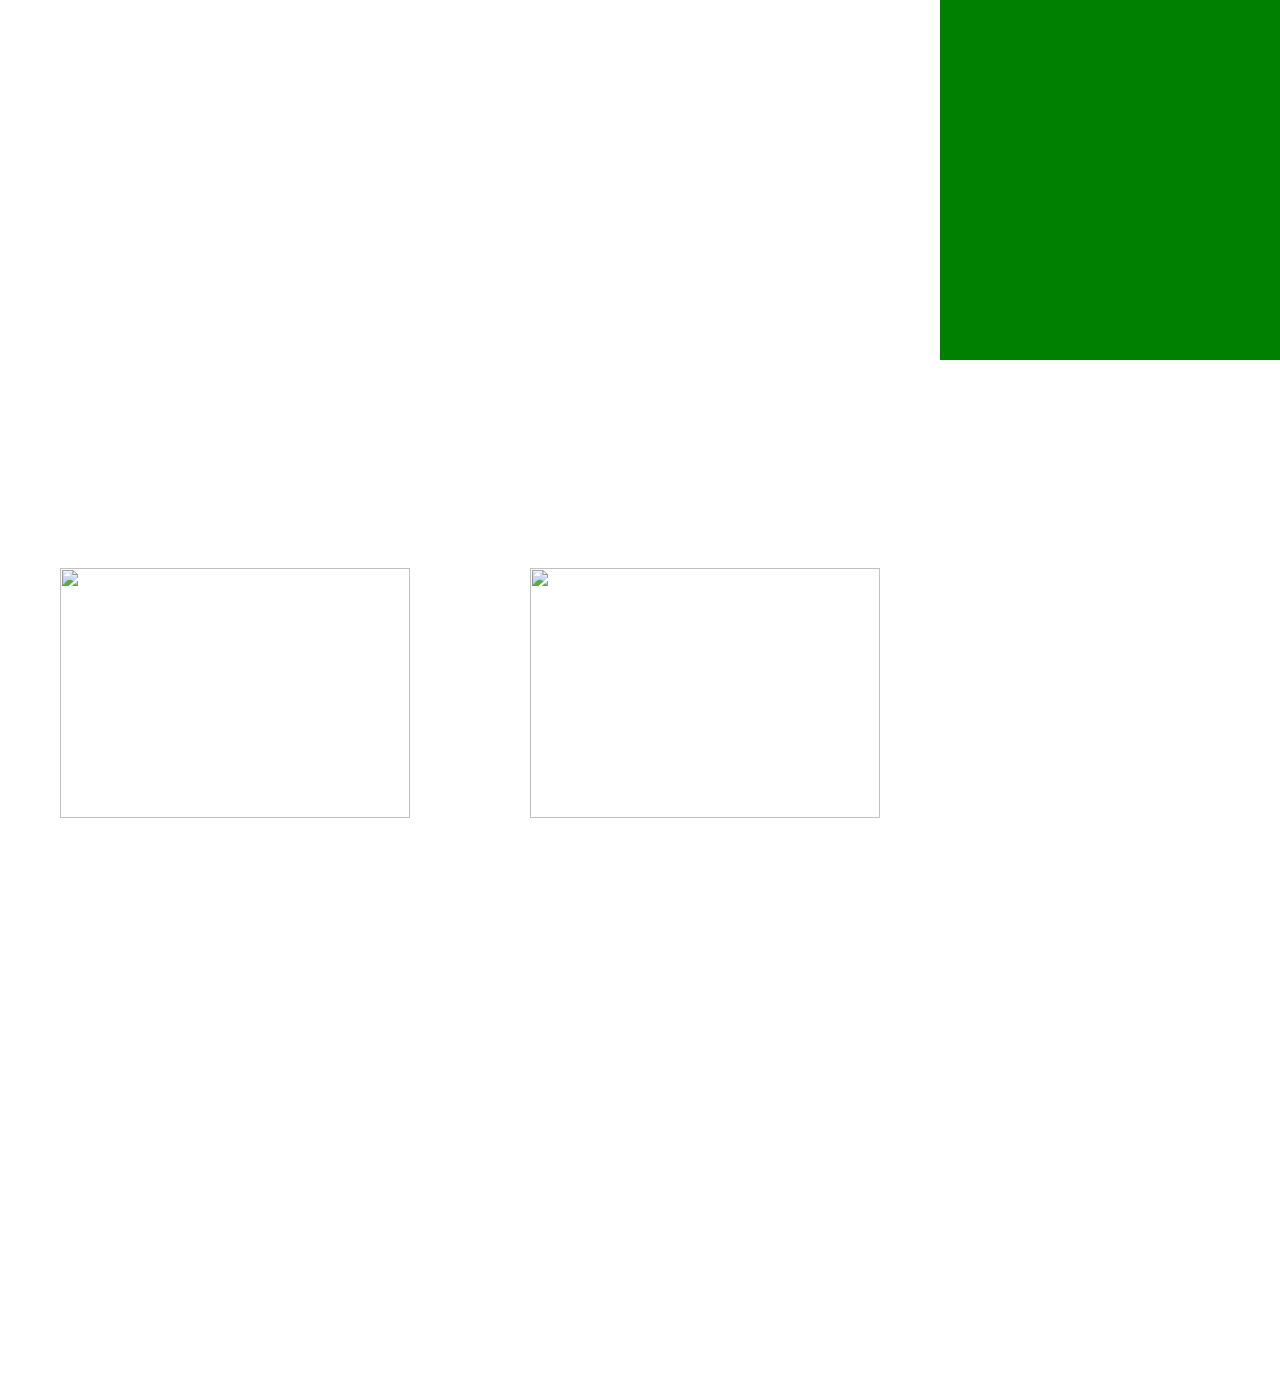
==== commit 54d99121: "Merge branch 'main' of https://github.com/A-ZCode/Flower-store-website" ====
--- a/index.html
+++ b/index.html
@@ -118,32 +118,14 @@
 
 
 
-<body>
-
-        <!--<div class="contactbar">
-            <div class="container">
-               <ul class="Contactinfo">
-                    <li>
-                        <small>Tel: (011) 684 2848</small>
-                    </li>
-                    <li>
-                        <small>E: flowershop@telkomsa.net</small>
-                    </li>
-               </ul>
-
-            </div>
-        </div>-->
-
-
-        <div class="logobar">
-
-              <img class="logo2"   src="flower.jpg" alt="Flower shop logo">
-           
-              <!--<div class="container">
-
-                    <img class="logo"   src="flower.jpg" alt="Flower shop logo">
-              </div>-->
-           
+  <body>
+    <section id="first-line">
+      <div class="row">
+        <div class="column">
+          <img src="./Images/gal1.jpg" class="img"/>
+        </div>
+        <div class="column">
+          <img src="./Images/gal2.jpg" class="img"/>
         </div>
 
        
@@ -471,40 +453,17 @@
               <img src="flower.jpg" alt="flower image" style="height: 200px; width: 300px;">
                        </div>
 
-              <div class="foot">
-                <b>Shop</b>
-                <br>
-                <a href="bunches.html" style="text-decoration:none;">Bunches</a>
-                <a href="vase.html" style="text-decoration: none;">Vase arrangements</a>
-                <a href="birthday.html" style="text-decoration: none;">Birthday</a>
-                <a href="valentines day.html" style="text-decoration: none;">Valentines day</a>
-
-              </div>
-
-              <div class="foot">
-                <b>About</b>
-                <br>
-                <a href="about.html" style="text-decoration: none;">About Us</a>
-                <a href="contact.html" style="text-decoration: none;">Contact</a>
-                <br>
-                <br>
-              </div>
-
-              <div class="foot">
-                <b>Contact Us</b>
-                <br>
-                <i>E: flowershop@telkomsa.net</i>
-                <i>Cell: +278 123 4567</i>
-                <i>Tel: (011) 684 2848</i>
-                <br>
-
-              </div>
-
-         </div>
-
-    </footer>       
-
-
-</body>
-
-</html>+    <section id="seventh-line"></section>
+    <div class="row">
+      <div class="column">
+        <img src="./Images/gall11.jpg"  class="img"/>
+      </div>
+      <div class="column">
+        <img src="./Images/gall12.jpg" class="img"/>
+      </div>
+      <div class="column">
+        <img src="./Images/gall13.jpg" class="img"/>
+      </div>
+    </div>
+  </body>
+</html>
--- a/style.css
+++ b/style.css
@@ -212,12 +212,10 @@
   padding: 10px;
   margin: 20px;
 }
-.box2 { 
- width: 200px;
-  height: 100px;
-  border: 1px solid black;
-  padding: 10px;
-  margin: 20px;
+.img {
+ width: 350px;
+ height: 250px;
+ padding: 0%;
 }
 
 .imContainer img
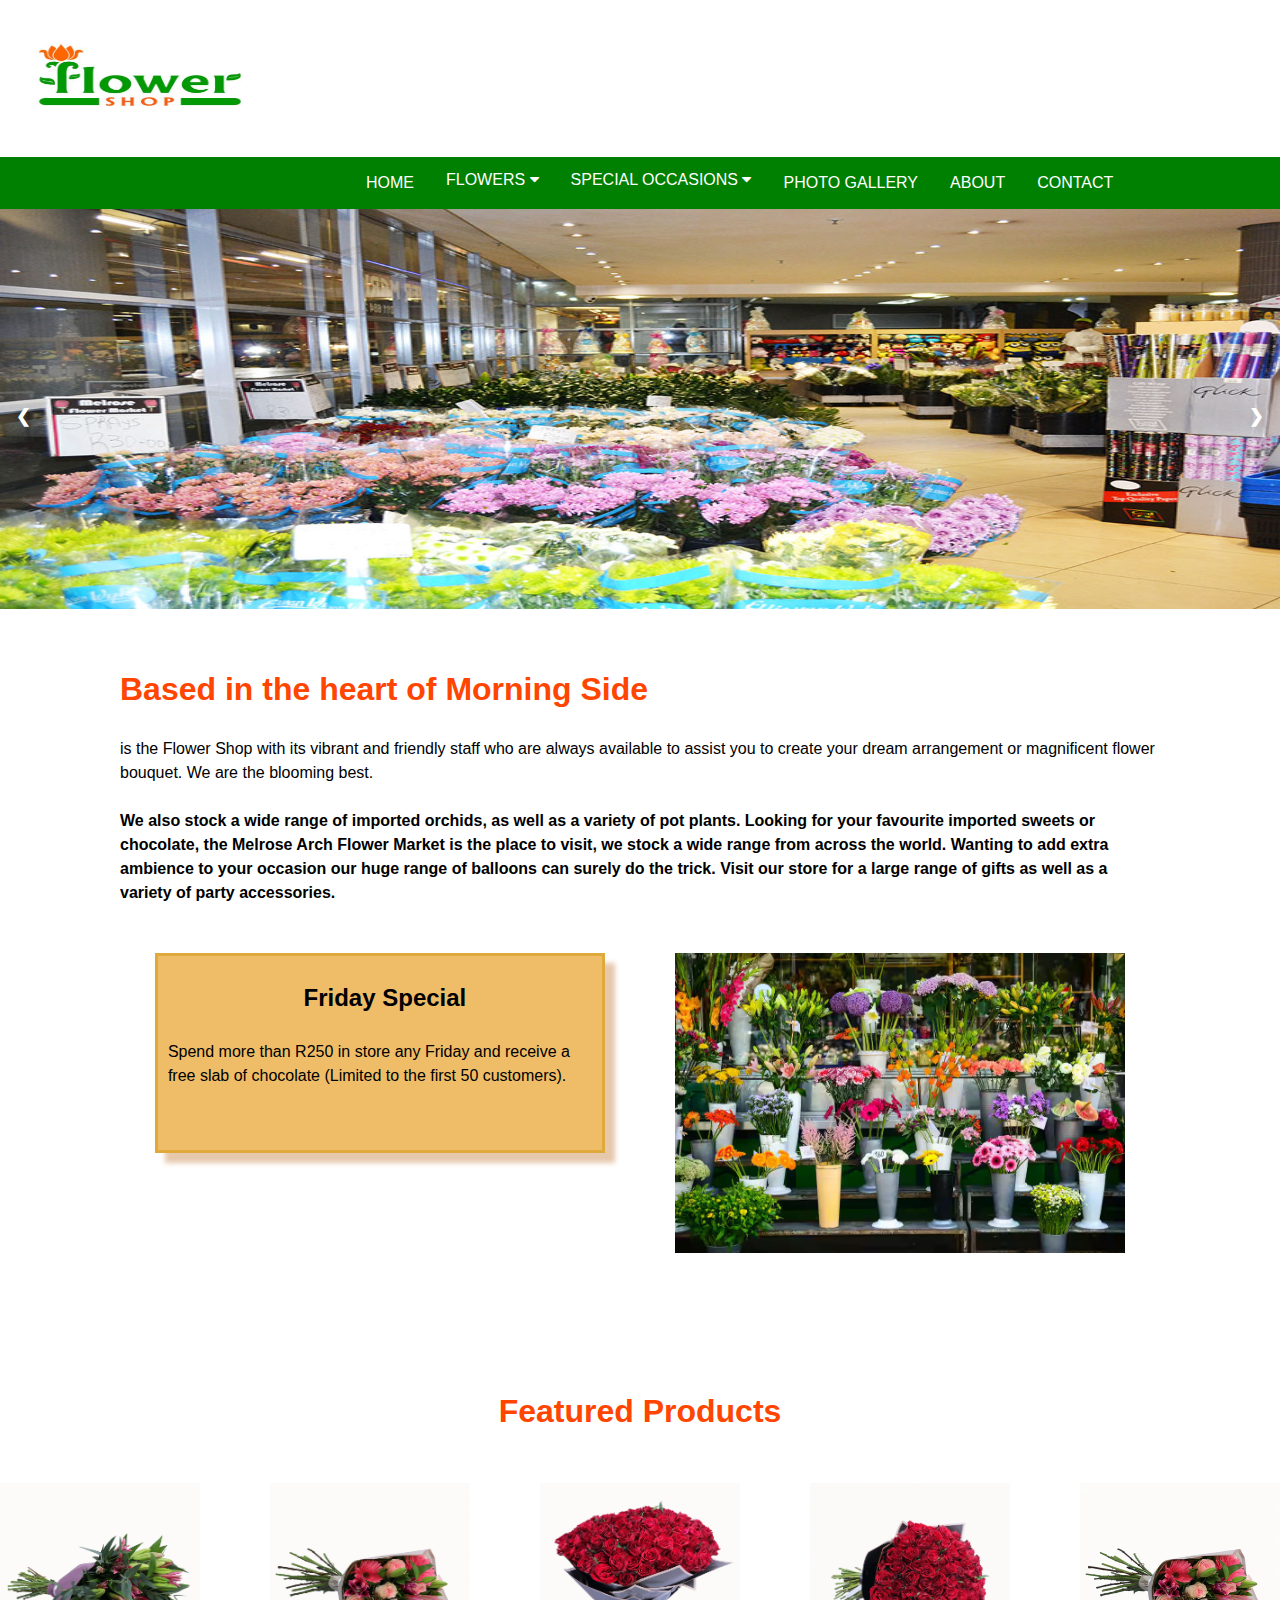
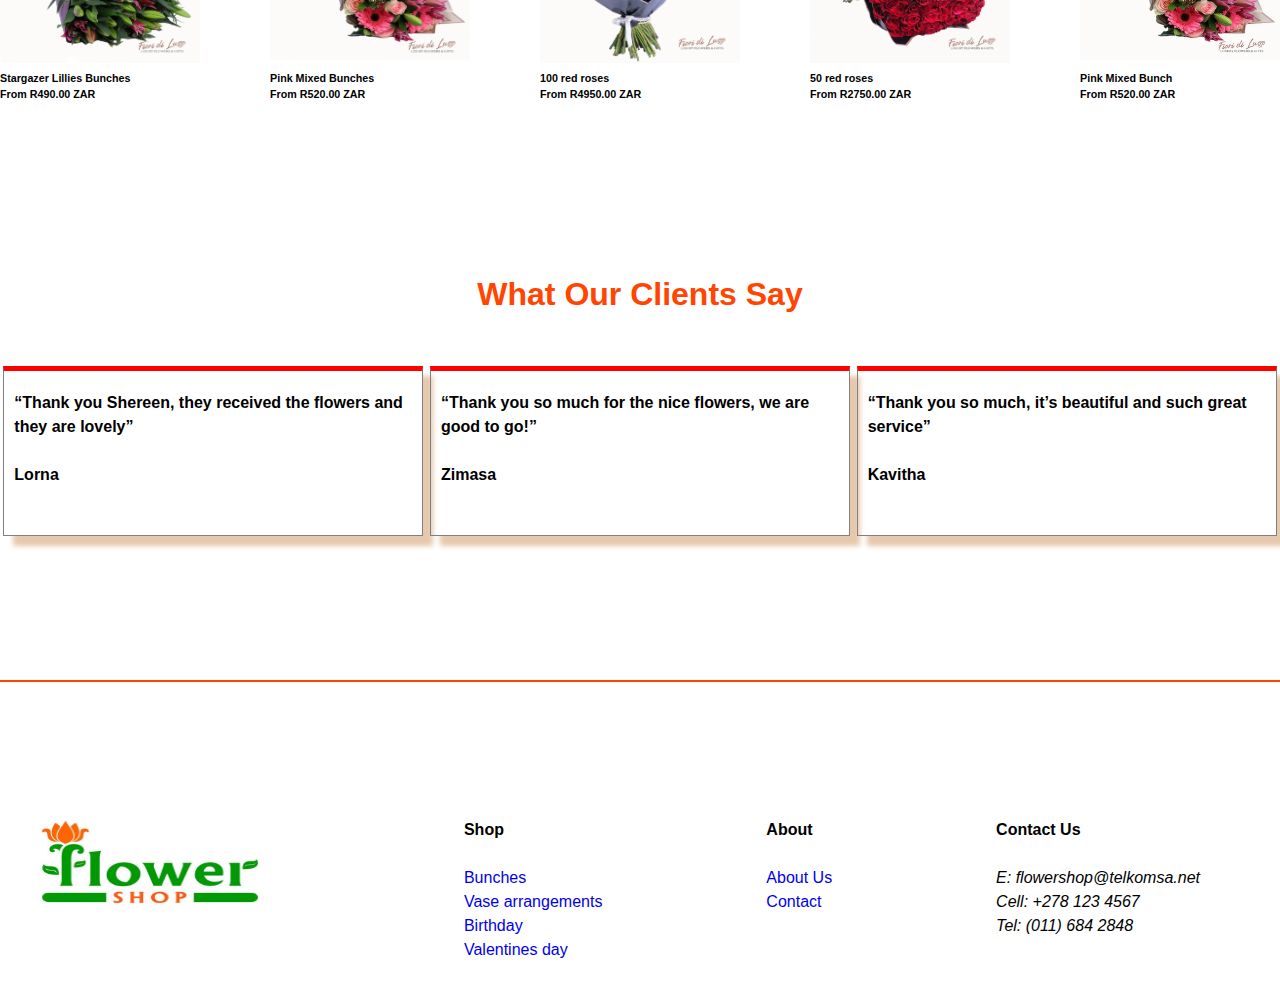
==== commit b1a45a00: "Update index.html" ====
--- a/index.html
+++ b/index.html
@@ -118,14 +118,32 @@
 
 
 
-  <body>
-    <section id="first-line">
-      <div class="row">
-        <div class="column">
-          <img src="./Images/gal1.jpg" class="img"/>
-        </div>
-        <div class="column">
-          <img src="./Images/gal2.jpg" class="img"/>
+<body>
+
+        <!--<div class="contactbar">
+            <div class="container">
+               <ul class="Contactinfo">
+                    <li>
+                        <small>Tel: (011) 684 2848</small>
+                    </li>
+                    <li>
+                        <small>E: flowershop@telkomsa.net</small>
+                    </li>
+               </ul>
+
+            </div>
+        </div>-->
+
+
+        <div class="logobar">
+
+              <img class="logo2"   src="flower.jpg" alt="Flower shop logo">
+           
+              <!--<div class="container">
+
+                    <img class="logo"   src="flower.jpg" alt="Flower shop logo">
+              </div>-->
+           
         </div>
 
        
@@ -453,17 +471,40 @@
               <img src="flower.jpg" alt="flower image" style="height: 200px; width: 300px;">
                        </div>
 
-    <section id="seventh-line"></section>
-    <div class="row">
-      <div class="column">
-        <img src="./Images/gall11.jpg"  class="img"/>
-      </div>
-      <div class="column">
-        <img src="./Images/gall12.jpg" class="img"/>
-      </div>
-      <div class="column">
-        <img src="./Images/gall13.jpg" class="img"/>
-      </div>
-    </div>
-  </body>
+              <div class="foot">
+                <b>Shop</b>
+                <br>
+                <a href="bunches.html" style="text-decoration:none;">Bunches</a>
+                <a href="vase.html" style="text-decoration: none;">Vase arrangements</a>
+                <a href="birthday.html" style="text-decoration: none;">Birthday</a>
+                <a href="valentines day.html" style="text-decoration: none;">Valentines day</a>
+
+              </div>
+
+              <div class="foot">
+                <b>About</b>
+                <br>
+                <a href="about.html" style="text-decoration: none;">About Us</a>
+                <a href="contact.html" style="text-decoration: none;">Contact</a>
+                <br>
+                <br>
+              </div>
+
+              <div class="foot">
+                <b>Contact Us</b>
+                <br>
+                <i>E: flowershop@telkomsa.net</i>
+                <i>Cell: +278 123 4567</i>
+                <i>Tel: (011) 684 2848</i>
+                <br>
+
+              </div>
+
+         </div>
+
+    </footer>       
+
+
+</body>
+
 </html>
